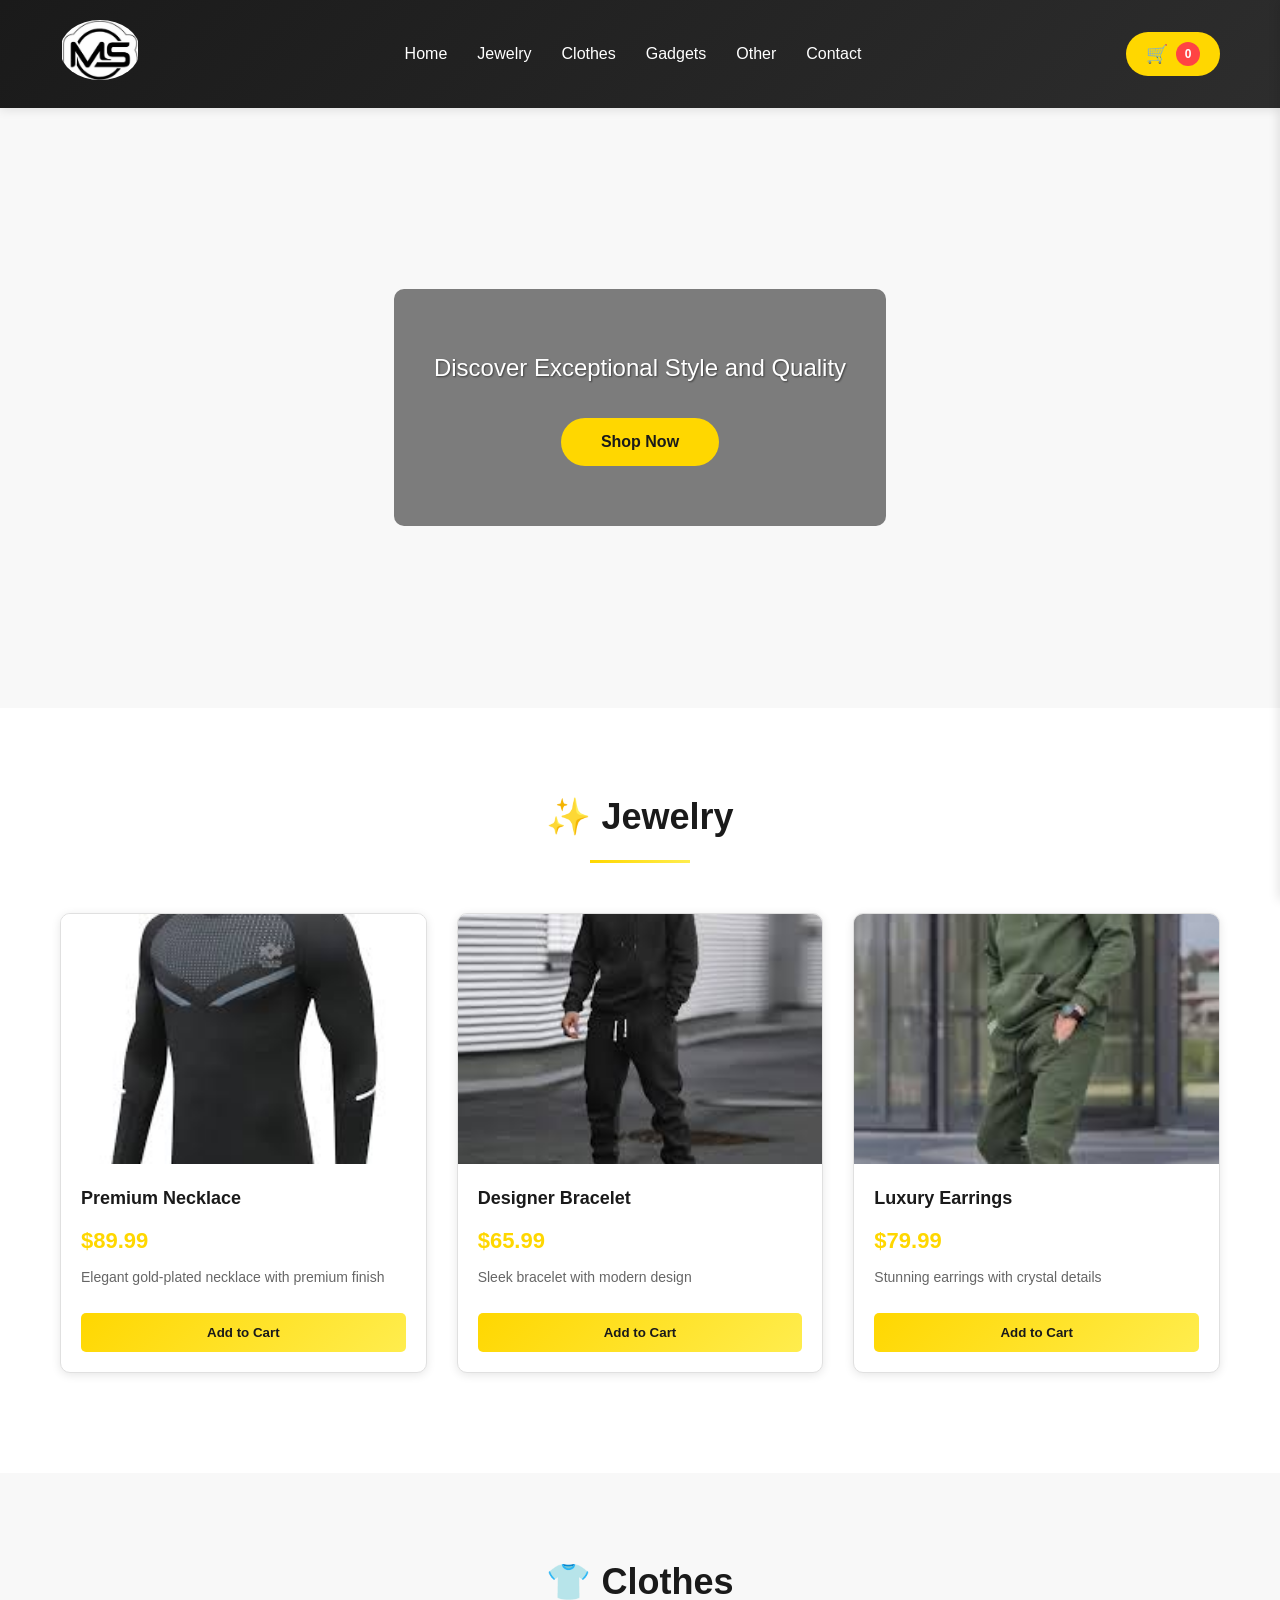
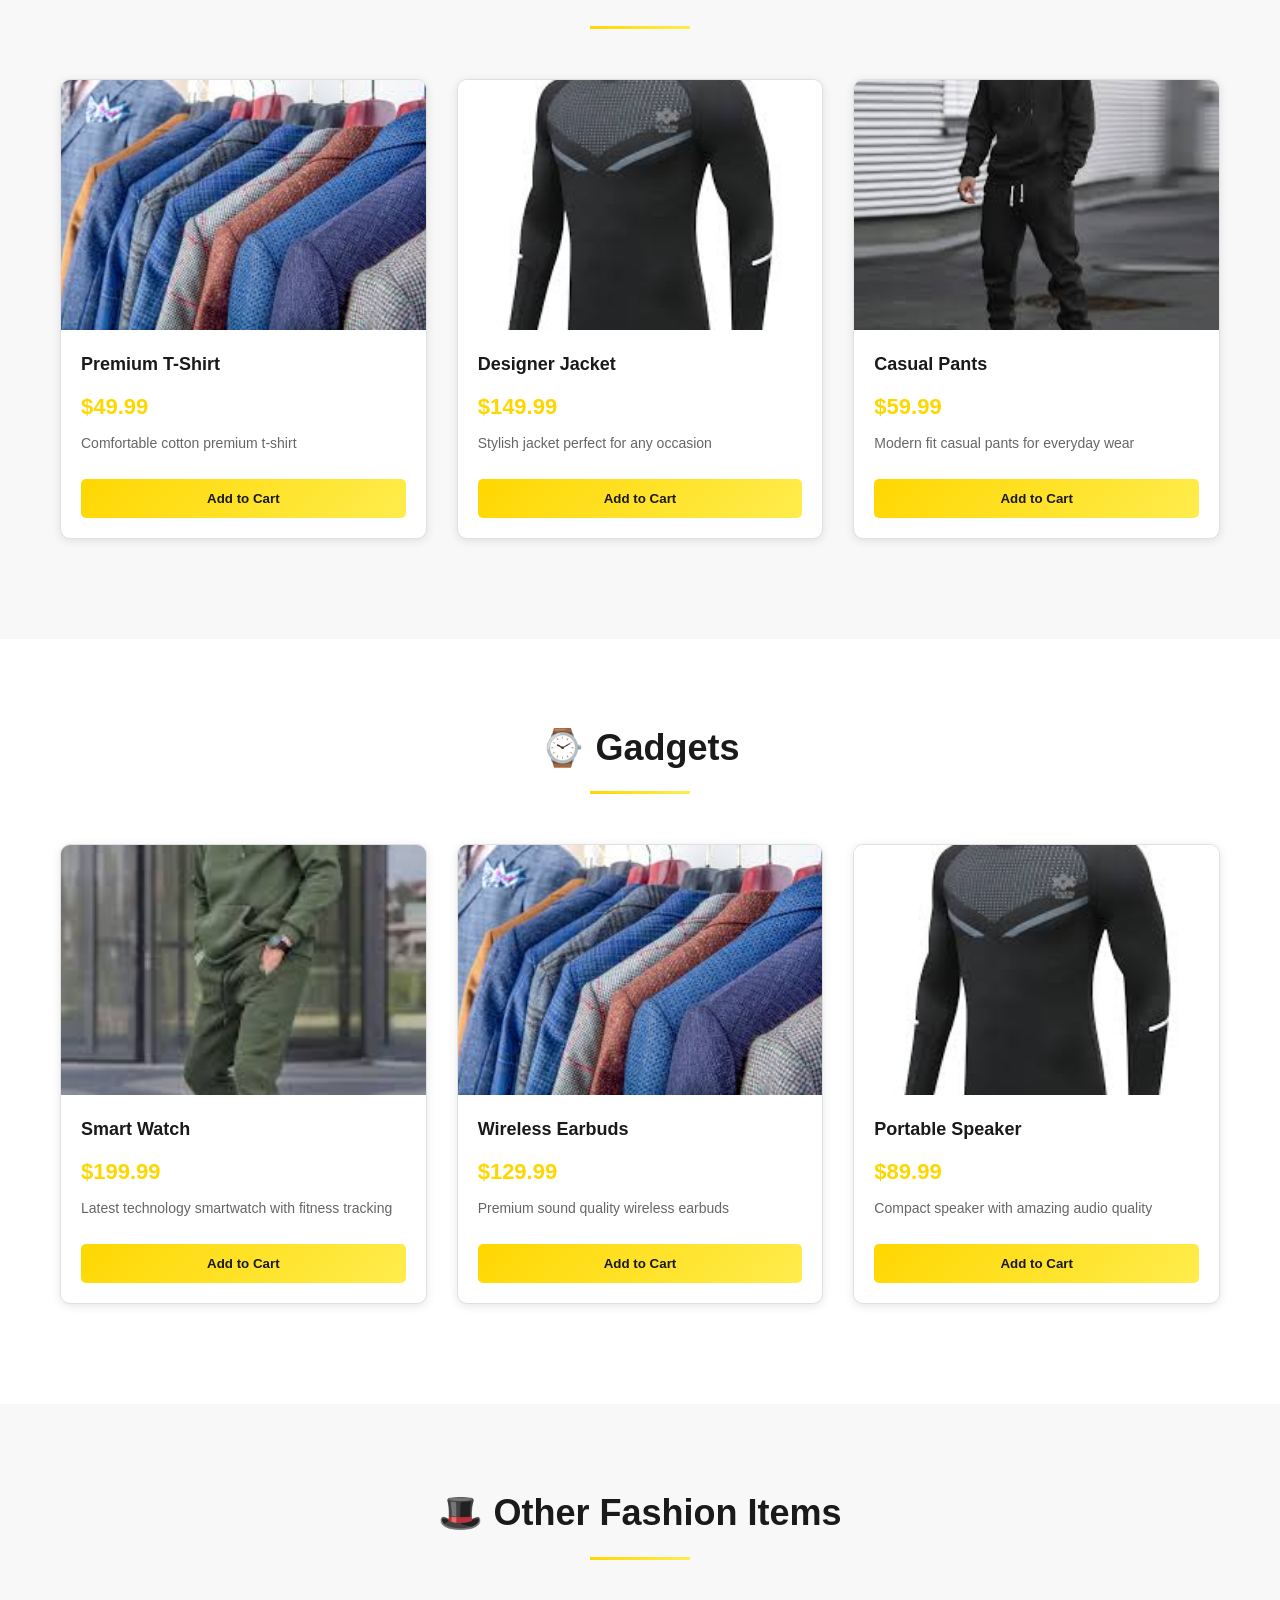
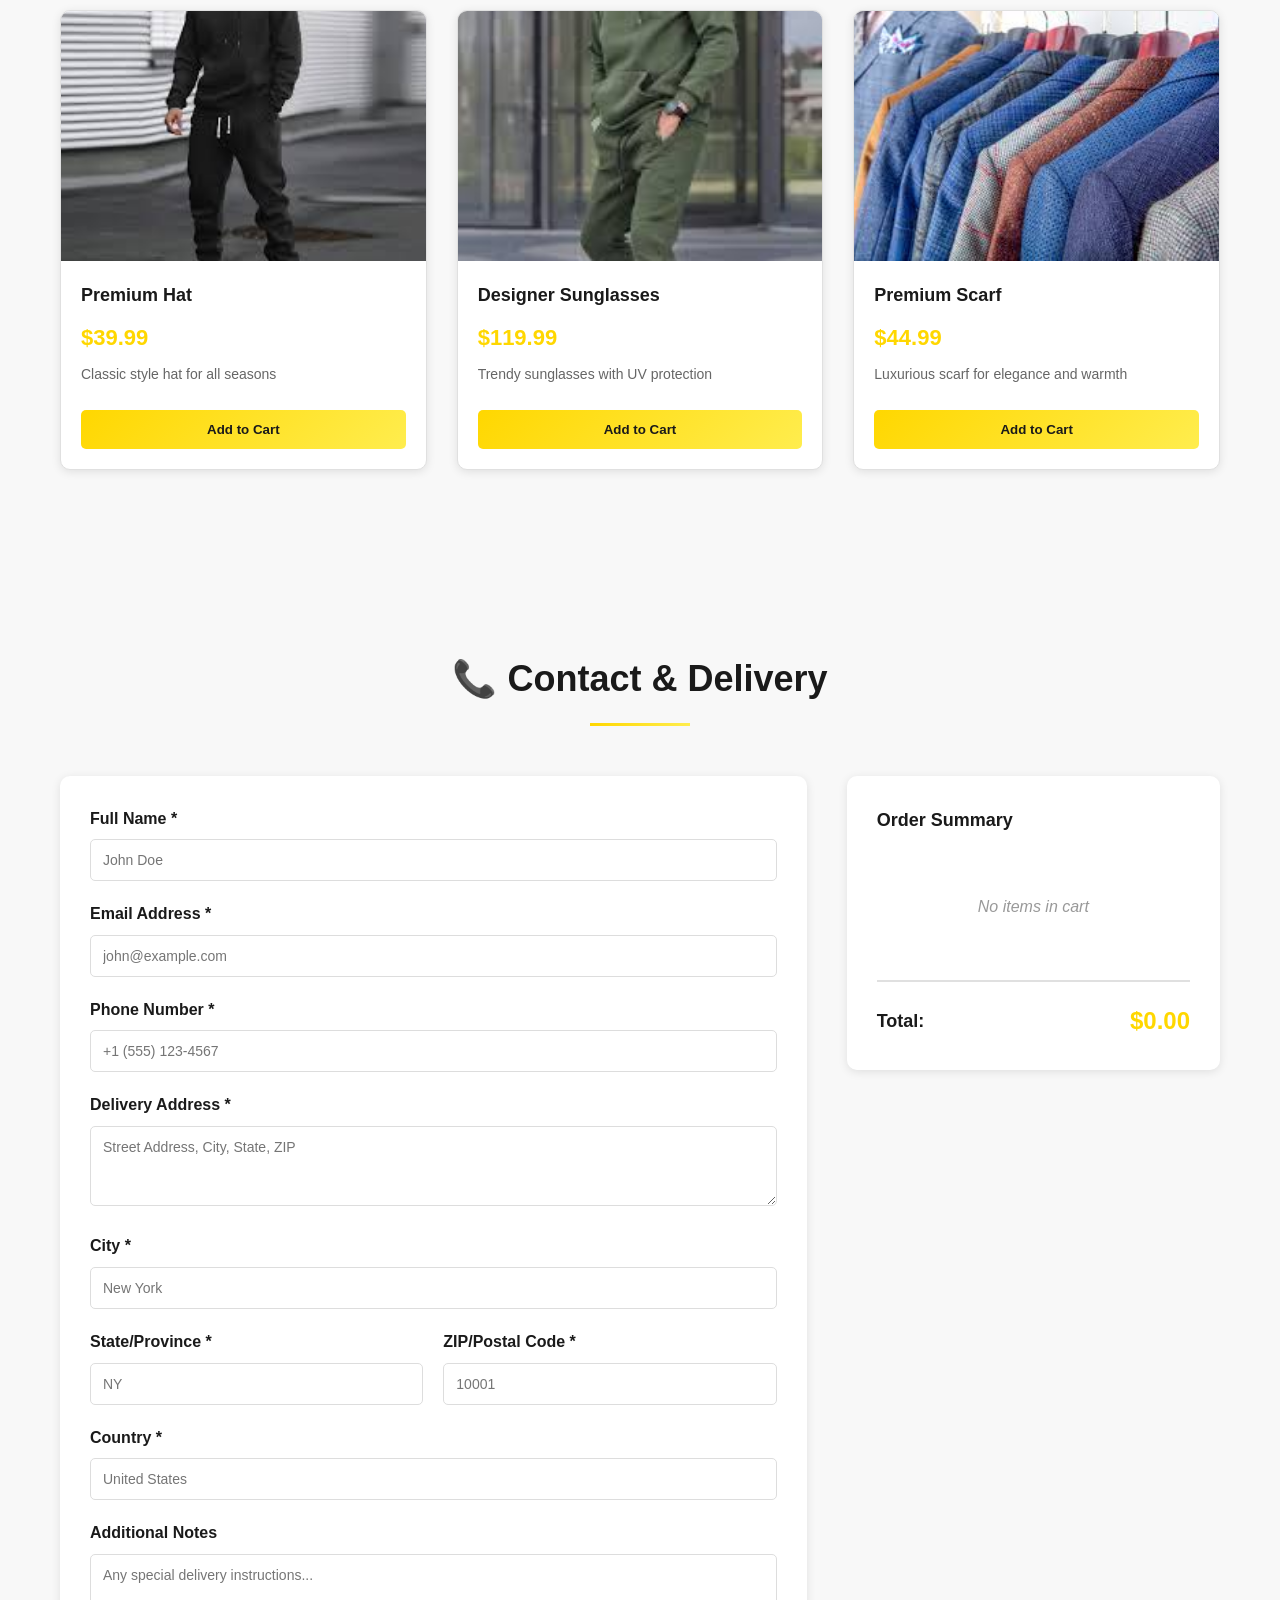
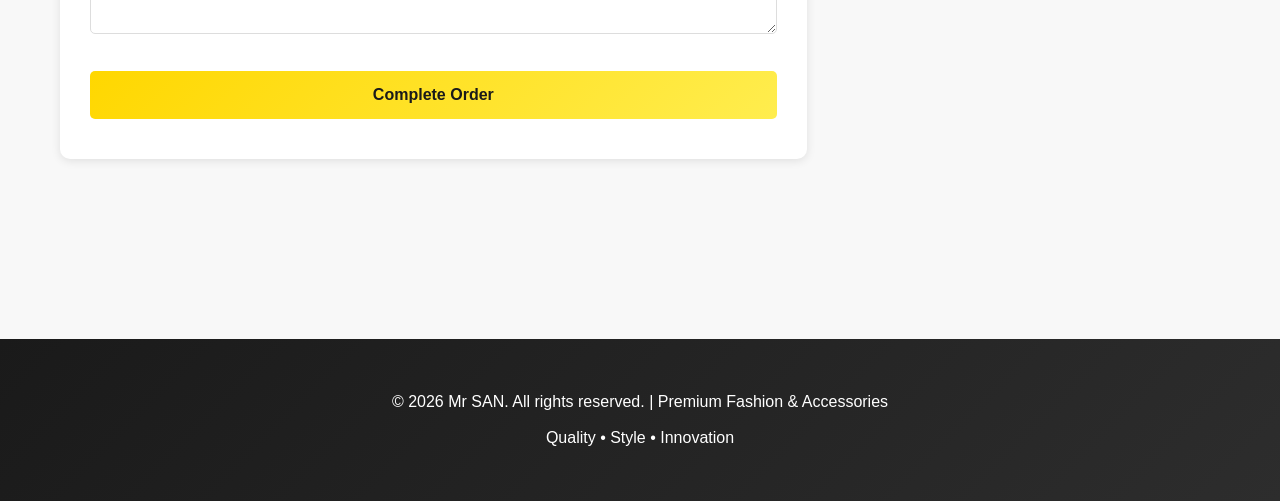
==== index.html @ 52661077 "Add contact form and link checkout to it" ====
<!DOCTYPE html>
<html lang="en">
<head>
    <meta charset="UTF-8">
    <meta name="viewport" content="width=device-width, initial-scale=1.0">
    <title>Mr SAN - Premium Fashion & Accessories</title>
    <link rel="stylesheet" href="styles.css">
</head>
<body>
    <!-- Navigation Header -->
    <header class="header">
        <div class="container">
            <div class="nav-wrapper">
                <div class="logo">
                    <img src="./Images/Mr San logo.jpeg" alt="Mr SAN Logo" class="logo-img">
                </div>
                <nav class="navbar">
                    <ul class="nav-menu">
                        <li><a href="#hero">Home</a></li>
                        <li><a href="#jewelry">Jewelry</a></li>
                        <li><a href="#clothes">Clothes</a></li>
                        <li><a href="#gadgets">Gadgets</a></li>
                        <li><a href="#other">Other</a></li>
                        <li><a href="#contact">Contact</a></li>
                    </ul>
                </nav>
                <button class="cart-btn" onclick="toggleCart()">
                    <span class="cart-icon">🛒</span>
                    <span class="cart-count" id="cart-count">0</span>
                </button>
            </div>
        </div>
    </header>

    <!-- Hero Section -->
    <section id="hero" class="hero">
        <video autoplay muted loop playsinline class="hero-video" preload="auto">
            <source src="./Images/Welcome video.mp4" type="video/mp4">
            Your browser does not support the video tag.
        </video>
        <div class="hero-content">
            
            <p>Discover Exceptional Style and Quality</p>
            <button class="cta-btn" onclick="scrollToSection('jewelry')">Shop Now</button>
        </div>
    </section>

    <!-- Jewelry Section -->
    <section id="jewelry" class="section">
        <div class="container">
            <h2 class="section-title">✨ Jewelry</h2>
            <div class="products-grid">
                <div class="product-card">
                    <img src="./Images/gym 1.jfif" alt="Premium Necklace">
                    <h3>Premium Necklace</h3>
                    <p class="price">$89.99</p>
                    <p class="description">Elegant gold-plated necklace with premium finish</p>
                    <button onclick="addToCart('Premium Necklace', 89.99)" class="add-to-cart-btn">Add to Cart</button>
                </div>
                <div class="product-card">
                    <img src="./Images/gym 2.jfif" alt="Designer Bracelet">
                    <h3>Designer Bracelet</h3>
                    <p class="price">$65.99</p>
                    <p class="description">Sleek bracelet with modern design</p>
                    <button onclick="addToCart('Designer Bracelet', 65.99)" class="add-to-cart-btn">Add to Cart</button>
                </div>
                <div class="product-card">
                    <img src="./Images/gym 3.jfif" alt="Luxury Earrings">
                    <h3>Luxury Earrings</h3>
                    <p class="price">$79.99</p>
                    <p class="description">Stunning earrings with crystal details</p>
                    <button onclick="addToCart('Luxury Earrings', 79.99)" class="add-to-cart-btn">Add to Cart</button>
                </div>
            </div>
        </div>
    </section>

    <!-- Clothes Section -->
    <section id="clothes" class="section alt-bg">
        <div class="container">
            <h2 class="section-title">👕 Clothes</h2>
            <div class="products-grid">
                <div class="product-card">
                    <img src="./Images/rack 2.jfif" alt="Premium T-Shirt">
                    <h3>Premium T-Shirt</h3>
                    <p class="price">$49.99</p>
                    <p class="description">Comfortable cotton premium t-shirt</p>
                    <button onclick="addToCart('Premium T-Shirt', 49.99)" class="add-to-cart-btn">Add to Cart</button>
                </div>
                <div class="product-card">
                    <img src="./Images/gym 1.jfif" alt="Designer Jacket">
                    <h3>Designer Jacket</h3>
                    <p class="price">$149.99</p>
                    <p class="description">Stylish jacket perfect for any occasion</p>
                    <button onclick="addToCart('Designer Jacket', 149.99)" class="add-to-cart-btn">Add to Cart</button>
                </div>
                <div class="product-card">
                    <img src="./Images/gym 2.jfif" alt="Casual Pants">
                    <h3>Casual Pants</h3>
                    <p class="price">$59.99</p>
                    <p class="description">Modern fit casual pants for everyday wear</p>
                    <button onclick="addToCart('Casual Pants', 59.99)" class="add-to-cart-btn">Add to Cart</button>
                </div>
            </div>
        </div>
    </section>

    <!-- Gadgets Section -->
    <section id="gadgets" class="section">
        <div class="container">
            <h2 class="section-title">⌚ Gadgets</h2>
            <div class="products-grid">
                <div class="product-card">
                    <img src="./Images/gym 3.jfif" alt="Smart Watch">
                    <h3>Smart Watch</h3>
                    <p class="price">$199.99</p>
                    <p class="description">Latest technology smartwatch with fitness tracking</p>
                    <button onclick="addToCart('Smart Watch', 199.99)" class="add-to-cart-btn">Add to Cart</button>
                </div>
                <div class="product-card">
                    <img src="./Images/rack 2.jfif" alt="Wireless Earbuds">
                    <h3>Wireless Earbuds</h3>
                    <p class="price">$129.99</p>
                    <p class="description">Premium sound quality wireless earbuds</p>
                    <button onclick="addToCart('Wireless Earbuds', 129.99)" class="add-to-cart-btn">Add to Cart</button>
                </div>
                <div class="product-card">
                    <img src="./Images/gym 1.jfif" alt="Portable Speaker">
                    <h3>Portable Speaker</h3>
                    <p class="price">$89.99</p>
                    <p class="description">Compact speaker with amazing audio quality</p>
                    <button onclick="addToCart('Portable Speaker', 89.99)" class="add-to-cart-btn">Add to Cart</button>
                </div>
            </div>
        </div>
    </section>

    <!-- Other Fashion Items Section -->
    <section id="other" class="section alt-bg">
        <div class="container">
            <h2 class="section-title">🎩 Other Fashion Items</h2>
            <div class="products-grid">
                <div class="product-card">
                    <img src="./Images/gym 2.jfif" alt="Premium Hat">
                    <h3>Premium Hat</h3>
                    <p class="price">$39.99</p>
                    <p class="description">Classic style hat for all seasons</p>
                    <button onclick="addToCart('Premium Hat', 39.99)" class="add-to-cart-btn">Add to Cart</button>
                </div>
                <div class="product-card">
                    <img src="./Images/gym 3.jfif" alt="Designer Sunglasses">
                    <h3>Designer Sunglasses</h3>
                    <p class="price">$119.99</p>
                    <p class="description">Trendy sunglasses with UV protection</p>
                    <button onclick="addToCart('Designer Sunglasses', 119.99)" class="add-to-cart-btn">Add to Cart</button>
                </div>
                <div class="product-card">
                    <img src="./Images/rack 2.jfif" alt="Premium Scarf">
                    <h3>Premium Scarf</h3>
                    <p class="price">$44.99</p>
                    <p class="description">Luxurious scarf for elegance and warmth</p>
                    <button onclick="addToCart('Premium Scarf', 44.99)" class="add-to-cart-btn">Add to Cart</button>
                </div>
            </div>
        </div>
    </section>

    <!-- Contact Form Section -->
    <section id="contact" class="section alt-bg">
        <div class="container">
            <h2 class="section-title">📞 Contact & Delivery</h2>
            <div class="contact-wrapper">
                <form id="contactForm" class="contact-form" onsubmit="submitContact(event)">
                    <div class="form-group">
                        <label for="name">Full Name *</label>
                        <input type="text" id="name" name="name" required placeholder="John Doe">
                    </div>

                    <div class="form-group">
                        <label for="email">Email Address *</label>
                        <input type="email" id="email" name="email" required placeholder="john@example.com">
                    </div>

                    <div class="form-group">
                        <label for="phone">Phone Number *</label>
                        <input type="tel" id="phone" name="phone" required placeholder="+1 (555) 123-4567">
                    </div>

                    <div class="form-group">
                        <label for="address">Delivery Address *</label>
                        <textarea id="address" name="address" required placeholder="Street Address, City, State, ZIP" rows="3"></textarea>
                    </div>

                    <div class="form-group">
                        <label for="city">City *</label>
                        <input type="text" id="city" name="city" required placeholder="New York">
                    </div>

                    <div class="form-row">
                        <div class="form-group">
                            <label for="state">State/Province *</label>
                            <input type="text" id="state" name="state" required placeholder="NY">
                        </div>
                        <div class="form-group">
                            <label for="zip">ZIP/Postal Code *</label>
                            <input type="text" id="zip" name="zip" required placeholder="10001">
                        </div>
                    </div>

                    <div class="form-group">
                        <label for="country">Country *</label>
                        <input type="text" id="country" name="country" required placeholder="United States">
                    </div>

                    <div class="form-group">
                        <label for="message">Additional Notes</label>
                        <textarea id="message" name="message" placeholder="Any special delivery instructions..." rows="3"></textarea>
                    </div>

                    <button type="submit" class="checkout-btn">Complete Order</button>
                </form>

                <div class="contact-info">
                    <h3>Order Summary</h3>
                    <div id="orderSummary" class="order-summary">
                        <p class="empty-cart">No items in cart</p>
                    </div>
                    <div class="order-total">
                        <strong>Total: </strong>
                        <span id="orderTotal">$0.00</span>
                    </div>
                </div>
            </div>
        </div>
    </section>

    <!-- Footer -->
    <footer class="footer">
        <div class="container">
            <p>&copy; 2026 Mr SAN. All rights reserved. | Premium Fashion & Accessories</p>
            <p>Quality • Style • Innovation</p>
        </div>
    </footer>

    <!-- Shopping Cart Sidebar -->
    <div class="cart-sidebar" id="cart-sidebar">
        <div class="cart-header">
            <h2>Shopping Cart</h2>
            <button class="close-cart" onclick="toggleCart()">✕</button>
        </div>
        <div class="cart-items" id="cart-items">
            <p class="empty-cart">Your cart is empty</p>
        </div>
        <div class="cart-footer">
            <div class="cart-total">
                <strong>Total:</strong>
                <span id="cart-total">$0.00</span>
            </div>
            <button class="checkout-btn" onclick="checkout()">Proceed to Checkout</button>
            <button class="clear-cart-btn" onclick="clearCart()">Clear Cart</button>
        </div>
    </div>

    <!-- Cart Overlay -->
    <div class="cart-overlay" id="cart-overlay" onclick="toggleCart()"></div>

    <script src="script.js"></script>
</body>
</html>
---- styles.css ----
* {
    margin: 0;
    padding: 0;
    box-sizing: border-box;
}

body {
    font-family: 'Segoe UI', Tahoma, Geneva, Verdana, sans-serif;
    color: #333;
    background-color: #f8f8f8;
    line-height: 1.6;
}

.container {
    max-width: 1200px;
    margin: 0 auto;
    padding: 0 20px;
}

/* Header & Navigation */
.header {
    background: linear-gradient(135deg, #1a1a1a 0%, #2d2d2d 100%);
    color: white;
    padding: 20px 0;
    position: sticky;
    top: 0;
    z-index: 100;
    box-shadow: 0 2px 10px rgba(0, 0, 0, 0.1);
}

.nav-wrapper {
    display: flex;
    justify-content: space-between;
    align-items: center;
    gap: 40px;
}

.logo h1 {
    font-size: 28px;
    font-weight: 700;
    letter-spacing: 2px;
}

.tagline {
    font-size: 12px;
    opacity: 0.8;
    margin-top: 5px;
}

.logo-img {
    max-height: 60px;
    width: 80px;
    object-fit: contain;
    border-radius: 50%;
}

.navbar {
    flex: 1;
}

.nav-menu {
    display: flex;
    list-style: none;
    gap: 30px;
    justify-content: center;
}

.nav-menu a {
    color: white;
    text-decoration: none;
    font-weight: 500;
    transition: color 0.3s ease;
    position: relative;
}

.nav-menu a:hover {
    color: #ffd700;
}

.nav-menu a:after {
    content: '';
    position: absolute;
    bottom: -5px;
    left: 0;
    width: 0;
    height: 2px;
    background-color: #ffd700;
    transition: width 0.3s ease;
}

.nav-menu a:hover:after {
    width: 100%;
}

.cart-btn {
    background: #ffd700;
    color: #1a1a1a;
    border: none;
    padding: 10px 20px;
    border-radius: 25px;
    cursor: pointer;
    font-weight: 600;
    display: flex;
    align-items: center;
    gap: 8px;
    transition: all 0.3s ease;
    position: relative;
}

.cart-btn:hover {
    background: #ffed4e;
    transform: scale(1.05);
}

.cart-icon {
    font-size: 18px;
}

.cart-count {
    background: #ff4444;
    color: white;
    border-radius: 50%;
    width: 24px;
    height: 24px;
    display: flex;
    align-items: center;
    justify-content: center;
    font-size: 12px;
    font-weight: bold;
}

/* Hero Section */
.hero {
    position: relative;
    height: 600px;
    overflow: hidden;
    display: flex;
    align-items: center;
    justify-content: center;
}

.hero-video {
    position: absolute;
    top: 0;
    left: 0;
    width: 100%;
    height: 100%;
    object-fit: cover;
    object-position: center;
    filter: brightness(1.1) contrast(1.15) saturate(1.1);
    -webkit-filter: brightness(1.1) contrast(1.15) saturate(1.1);
}

.hero-content {
    position: relative;
    z-index: 10;
    text-align: center;
    color: white;
    background: rgba(0, 0, 0, 0.5);
    padding: 60px 40px;
    border-radius: 10px;
}

.hero-content h2 {
    font-size: 48px;
    margin-bottom: 15px;
    text-shadow: 2px 2px 4px rgba(0, 0, 0, 0.5);
}

.hero-content p {
    font-size: 24px;
    margin-bottom: 30px;
    text-shadow: 1px 1px 2px rgba(0, 0, 0, 0.5);
}

.cta-btn {
    background: #ffd700;
    color: #1a1a1a;
    border: none;
    padding: 15px 40px;
    font-size: 16px;
    font-weight: 600;
    border-radius: 30px;
    cursor: pointer;
    transition: all 0.3s ease;
}

.cta-btn:hover {
    background: #ffed4e;
    transform: translateY(-3px);
    box-shadow: 0 5px 15px rgba(255, 215, 0, 0.4);
}

/* Sections */
.section {
    padding: 80px 0;
    background-color: white;
}

.alt-bg {
    background-color: #f8f8f8;
}

.section-title {
    font-size: 36px;
    text-align: center;
    margin-bottom: 50px;
    color: #1a1a1a;
    position: relative;
    display: inline-block;
    width: 100%;
}

.section-title:after {
    content: '';
    display: block;
    width: 100px;
    height: 3px;
    background: linear-gradient(90deg, #ffd700, #ffed4e);
    margin: 15px auto 0;
}

/* Products Grid */
.products-grid {
    display: grid;
    grid-template-columns: repeat(auto-fit, minmax(300px, 1fr));
    gap: 30px;
    margin-bottom: 20px;
}

.product-card {
    background: white;
    border-radius: 10px;
    overflow: hidden;
    box-shadow: 0 2px 10px rgba(0, 0, 0, 0.1);
    transition: all 0.3s ease;
    border: 1px solid #e0e0e0;
}

.product-card:hover {
    transform: translateY(-10px);
    box-shadow: 0 10px 30px rgba(0, 0, 0, 0.2);
}

.product-card img {
    width: 100%;
    height: 250px;
    object-fit: cover;
    display: block;
    transition: transform 0.3s ease;
}

.product-card:hover img {
    transform: scale(1.05);
}

.product-card h3 {
    padding: 20px 20px 10px;
    font-size: 18px;
    color: #1a1a1a;
}

.product-card .price {
    padding: 0 20px;
    font-size: 22px;
    font-weight: 700;
    color: #ffd700;
}

.product-card .description {
    padding: 8px 20px;
    font-size: 14px;
    color: #666;
    height: 40px;
}

.add-to-cart-btn {
    width: calc(100% - 40px);
    margin: 15px 20px 20px;
    padding: 12px 20px;
    background: linear-gradient(135deg, #ffd700, #ffed4e);
    color: #1a1a1a;
    border: none;
    border-radius: 5px;
    font-weight: 600;
    cursor: pointer;
    transition: all 0.3s ease;
}

.add-to-cart-btn:hover {
    transform: scale(1.02);
    box-shadow: 0 5px 15px rgba(255, 215, 0, 0.3);
}

.add-to-cart-btn:active {
    transform: scale(0.98);
}

/* Cart Sidebar */
.cart-sidebar {
    position: fixed;
    right: -400px;
    top: 0;
    width: 400px;
    height: 100vh;
    background: white;
    box-shadow: -2px 0 10px rgba(0, 0, 0, 0.1);
    z-index: 200;
    transition: right 0.3s ease;
    display: flex;
    flex-direction: column;
}

.cart-sidebar.active {
    right: 0;
}

.cart-header {
    display: flex;
    justify-content: space-between;
    align-items: center;
    padding: 20px;
    border-bottom: 2px solid #e0e0e0;
    background: linear-gradient(135deg, #1a1a1a 0%, #2d2d2d 100%);
    color: white;
}

.cart-header h2 {
    font-size: 24px;
}

.close-cart {
    background: none;
    border: none;
    color: white;
    font-size: 28px;
    cursor: pointer;
    transition: transform 0.2s ease;
}

.close-cart:hover {
    transform: rotate(90deg);
}

.cart-items {
    flex: 1;
    overflow-y: auto;
    padding: 20px;
}

.empty-cart {
    text-align: center;
    color: #999;
    padding: 40px 20px;
    font-style: italic;
}

.cart-item {
    display: flex;
    justify-content: space-between;
    align-items: center;
    padding: 15px 0;
    border-bottom: 1px solid #e0e0e0;
    animation: slideIn 0.3s ease;
}

@keyframes slideIn {
    from {
        opacity: 0;
        transform: translateX(20px);
    }
    to {
        opacity: 1;
        transform: translateX(0);
    }
}

.cart-item-info h4 {
    margin-bottom: 5px;
    color: #1a1a1a;
}

.cart-item-info p {
    font-size: 12px;
    color: #666;
}

.cart-item-actions {
    display: flex;
    gap: 10px;
    align-items: center;
}

.quantity-btn {
    background: #e0e0e0;
    border: none;
    width: 25px;
    height: 25px;
    border-radius: 3px;
    cursor: pointer;
    transition: background 0.2s ease;
    font-weight: bold;
}

.quantity-btn:hover {
    background: #ffd700;
}

.remove-btn {
    background: #ff4444;
    color: white;
    border: none;
    padding: 5px 10px;
    border-radius: 3px;
    cursor: pointer;
    font-size: 12px;
    transition: background 0.2s ease;
}

.remove-btn:hover {
    background: #ff2222;
}

.cart-footer {
    padding: 20px;
    border-top: 2px solid #e0e0e0;
    background: #f8f8f8;
}

.cart-total {
    display: flex;
    justify-content: space-between;
    font-size: 18px;
    margin-bottom: 15px;
    padding-bottom: 15px;
    border-bottom: 1px solid #e0e0e0;
}

.cart-total span {
    color: #ffd700;
    font-weight: 700;
}

.checkout-btn {
    width: 100%;
    padding: 15px;
    background: linear-gradient(135deg, #ffd700, #ffed4e);
    color: #1a1a1a;
    border: none;
    border-radius: 5px;
    font-weight: 600;
    cursor: pointer;
    margin-bottom: 10px;
    transition: all 0.3s ease;
}

.checkout-btn:hover {
    transform: scale(1.02);
    box-shadow: 0 5px 15px rgba(255, 215, 0, 0.3);
}

.clear-cart-btn {
    width: 100%;
    padding: 12px;
    background: #e0e0e0;
    color: #333;
    border: none;
    border-radius: 5px;
    font-weight: 600;
    cursor: pointer;
    transition: all 0.3s ease;
}

.clear-cart-btn:hover {
    background: #d0d0d0;
}

/* Cart Overlay */
.cart-overlay {
    position: fixed;
    top: 0;
    left: 0;
    width: 100%;
    height: 100%;
    background: rgba(0, 0, 0, 0);
    z-index: 150;
    opacity: 0;
    pointer-events: none;
    transition: all 0.3s ease;
}

.cart-overlay.active {
    background: rgba(0, 0, 0, 0.5);
    opacity: 1;
    pointer-events: auto;
}

/* Footer */
.footer {
    background: linear-gradient(135deg, #1a1a1a 0%, #2d2d2d 100%);
    color: white;
    text-align: center;
    padding: 40px 0;
    margin-top: 80px;
}

.footer p {
    margin: 10px 0;
}

/* Responsive Design */
@media (max-width: 768px) {
    .contact-wrapper {
        grid-template-columns: 1fr;
    }

    .contact-info {
        position: static;
        top: auto;
    }

    .form-row {
        grid-template-columns: 1fr;
    }
    .nav-wrapper {
        flex-direction: column;
        gap: 15px;
    }

    .nav-menu {
        flex-direction: column;
        gap: 10px;
        text-align: center;
    }

    .hero {
        height: 400px;
    }

    .hero-content h2 {
        font-size: 32px;
    }

    .hero-content p {
        font-size: 18px;
    }

    .section {
        padding: 50px 0;
    }

    .section-title {
        font-size: 28px;
    }

    .products-grid {
        grid-template-columns: repeat(auto-fit, minmax(200px, 1fr));
        gap: 20px;
    }

    .cart-sidebar {
        width: 100%;
        right: -100%;
    }

    .product-card {
        box-shadow: 0 1px 5px rgba(0, 0, 0, 0.1);
    }

    .product-card:hover {
        transform: translateY(-5px);
        box-shadow: 0 5px 20px rgba(0, 0, 0, 0.15);
    }
}

@media (max-width: 480px) {
    .logo h1 {
        font-size: 20px;
    }

    .nav-menu {
        gap: 8px;
    }

    .nav-menu a {
        font-size: 14px;
    }

    .hero {
        height: 300px;
    }

    .hero-content {
        padding: 30px 20px;
    }

    .hero-content h2 {
        font-size: 24px;
    }

    .hero-content p {
        font-size: 16px;
        margin-bottom: 20px;
    }

    .cta-btn {
        padding: 12px 30px;
        font-size: 14px;
    }

    .section-title {
        font-size: 22px;
        margin-bottom: 30px;
    }

    .products-grid {
        grid-template-columns: 1fr;
    }

    .product-card img {
        height: 200px;
    }

    .cart-sidebar {
        width: 100%;
    }
}

/* Contact Form Section */
.contact-wrapper {
    display: grid;
    grid-template-columns: 2fr 1fr;
    gap: 40px;
    margin-bottom: 20px;
}

.contact-form {
    background: white;
    padding: 30px;
    border-radius: 10px;
    box-shadow: 0 2px 10px rgba(0, 0, 0, 0.1);
}

.form-group {
    margin-bottom: 20px;
}

.form-group label {
    display: block;
    margin-bottom: 8px;
    font-weight: 600;
    color: #1a1a1a;
}

.form-group input,
.form-group textarea {
    width: 100%;
    padding: 12px;
    border: 1px solid #ddd;
    border-radius: 5px;
    font-family: inherit;
    font-size: 14px;
    transition: border-color 0.3s ease;
}

.form-group input:focus,
.form-group textarea:focus {
    outline: none;
    border-color: #ffd700;
    box-shadow: 0 0 5px rgba(255, 215, 0, 0.2);
}

.form-row {
    display: grid;
    grid-template-columns: 1fr 1fr;
    gap: 20px;
}

.form-group textarea {
    resize: vertical;
    min-height: 80px;
}

.contact-form button[type="submit"] {
    width: 100%;
    padding: 15px;
    background: linear-gradient(135deg, #ffd700, #ffed4e);
    color: #1a1a1a;
    border: none;
    border-radius: 5px;
    font-weight: 600;
    cursor: pointer;
    font-size: 16px;
    transition: all 0.3s ease;
    margin-top: 10px;
}

.contact-form button[type="submit"]:hover {
    transform: translateY(-2px);
    box-shadow: 0 5px 15px rgba(255, 215, 0, 0.3);
}

.contact-form button[type="submit"]:active {
    transform: translateY(0);
}

.contact-info {
    background: white;
    padding: 30px;
    border-radius: 10px;
    box-shadow: 0 2px 10px rgba(0, 0, 0, 0.1);
    height: fit-content;
    position: sticky;
    top: 120px;
}

.contact-info h3 {
    margin-bottom: 20px;
    color: #1a1a1a;
    font-size: 18px;
}

.order-summary {
    margin-bottom: 20px;
    padding-bottom: 20px;
    border-bottom: 2px solid #e0e0e0;
    max-height: 300px;
    overflow-y: auto;
}

.order-item {
    display: flex;
    justify-content: space-between;
    margin-bottom: 12px;
    padding: 10px;
    background: #f8f8f8;
    border-radius: 5px;
}

.order-item-name {
    font-weight: 500;
    color: #1a1a1a;
}

.order-item-price {
    color: #ffd700;
    font-weight: 600;
}

.order-total {
    display: flex;
    justify-content: space-between;
    align-items: center;
    font-size: 18px;
    color: #1a1a1a;
}

.order-total span {
    color: #ffd700;
    font-weight: 700;
    font-size: 24px;
}

/* Scrollbar styling */
::-webkit-scrollbar {
    width: 8px;
}

::-webkit-scrollbar-track {
    background: #f1f1f1;
}

::-webkit-scrollbar-thumb {
    background: #ffd700;
    border-radius: 4px;
}

::-webkit-scrollbar-thumb:hover {
    background: #ffed4e;
}
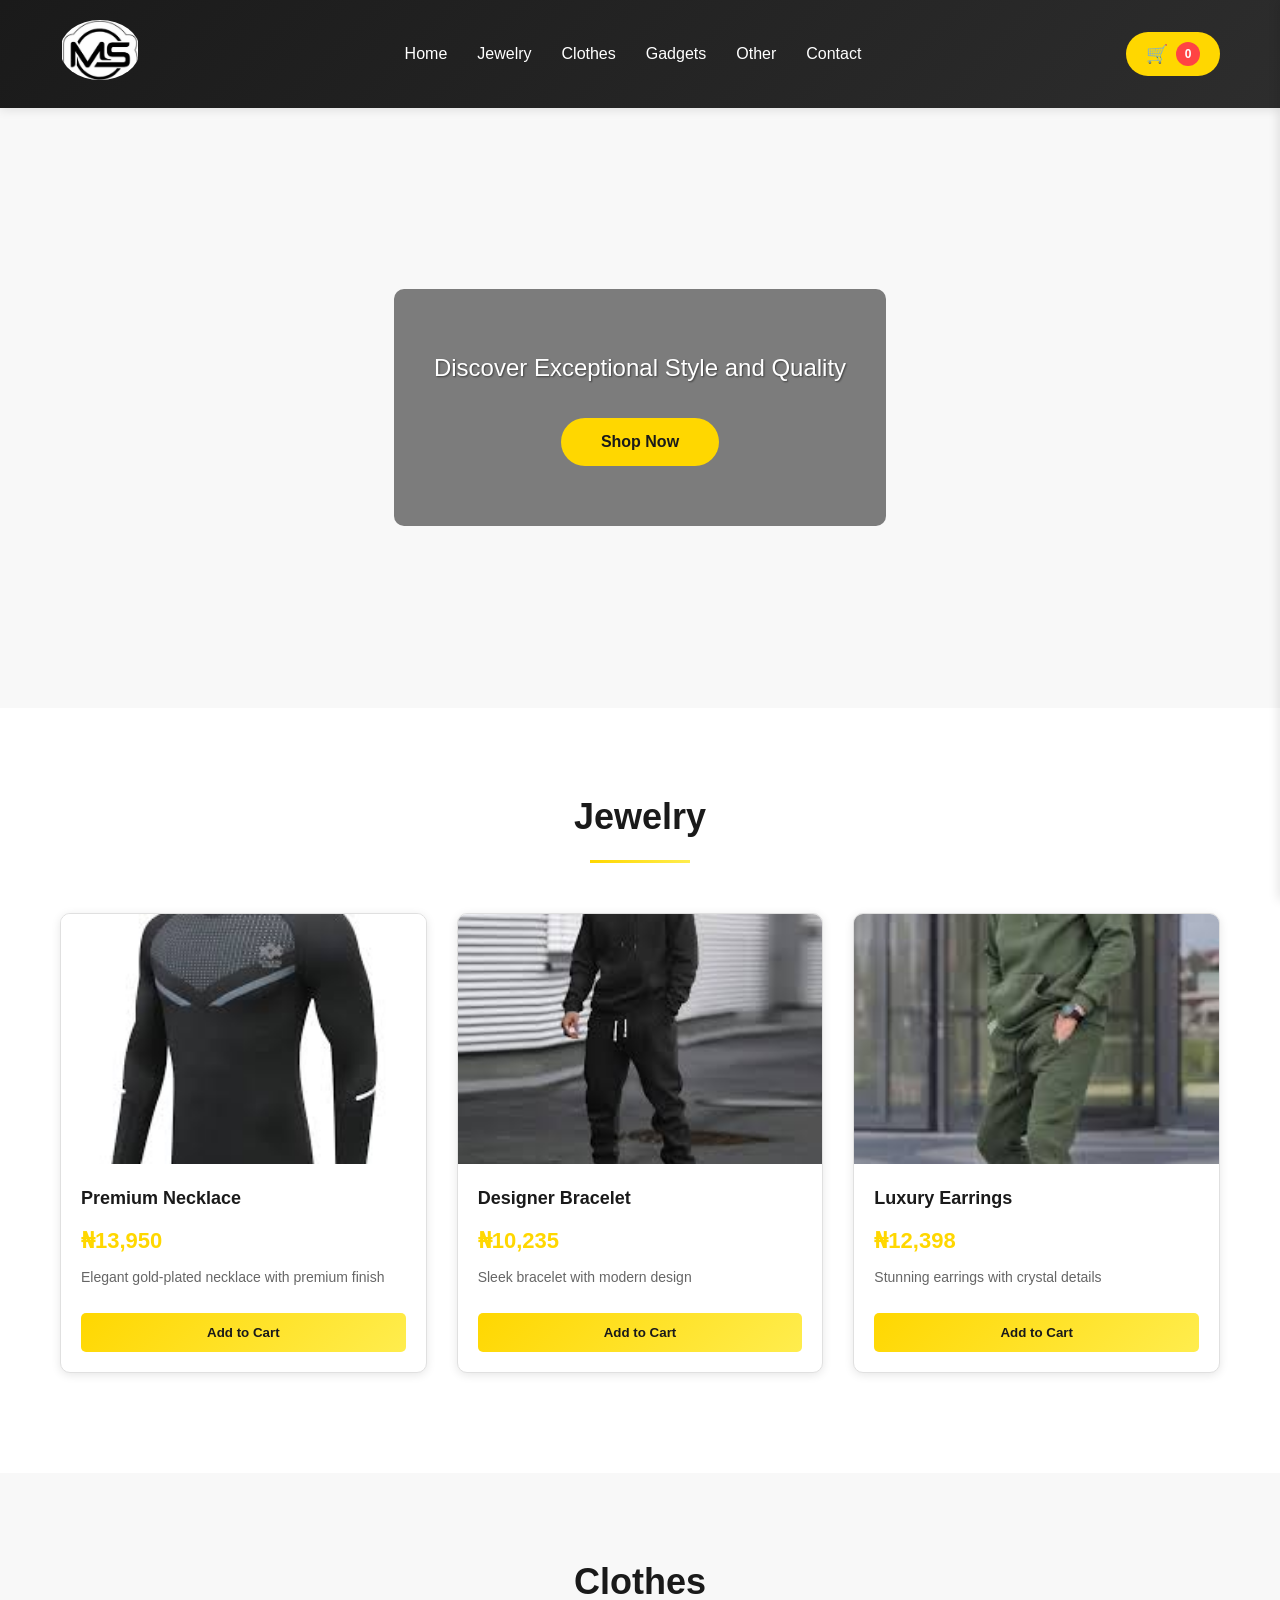
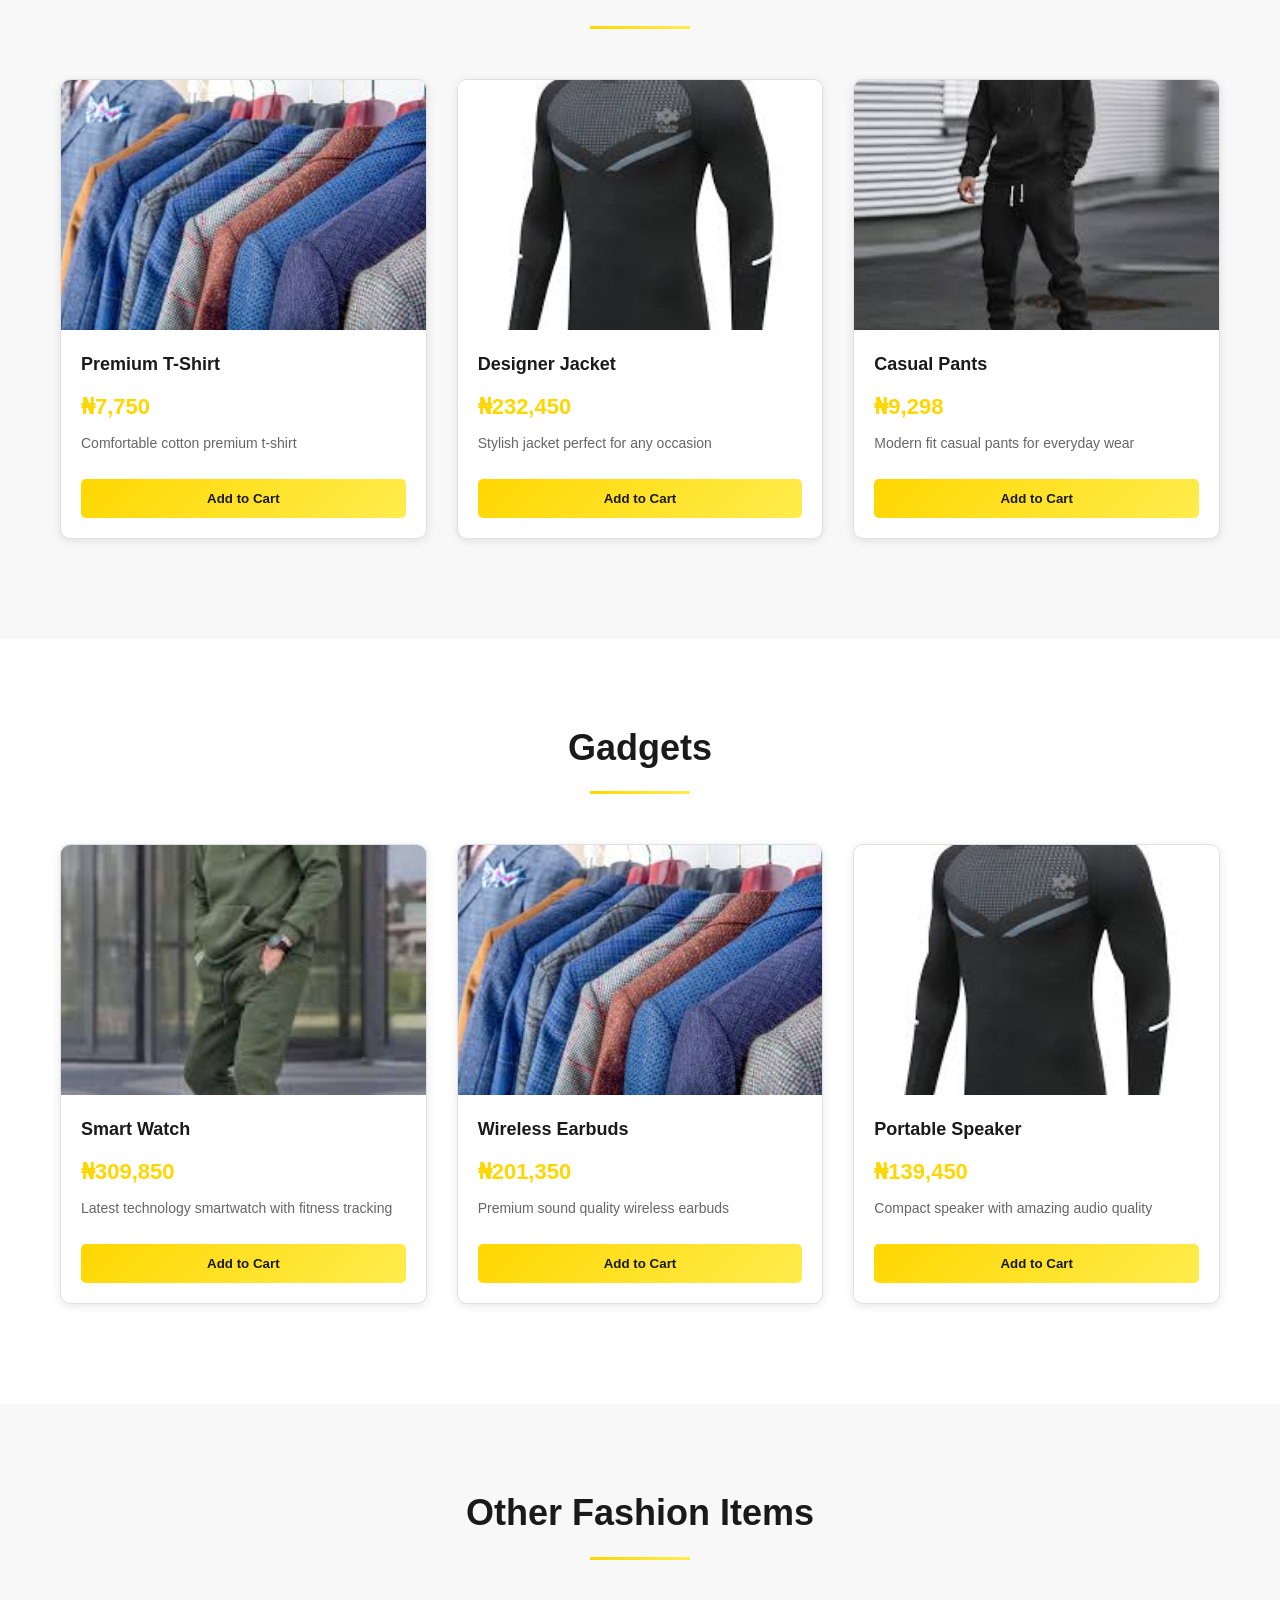
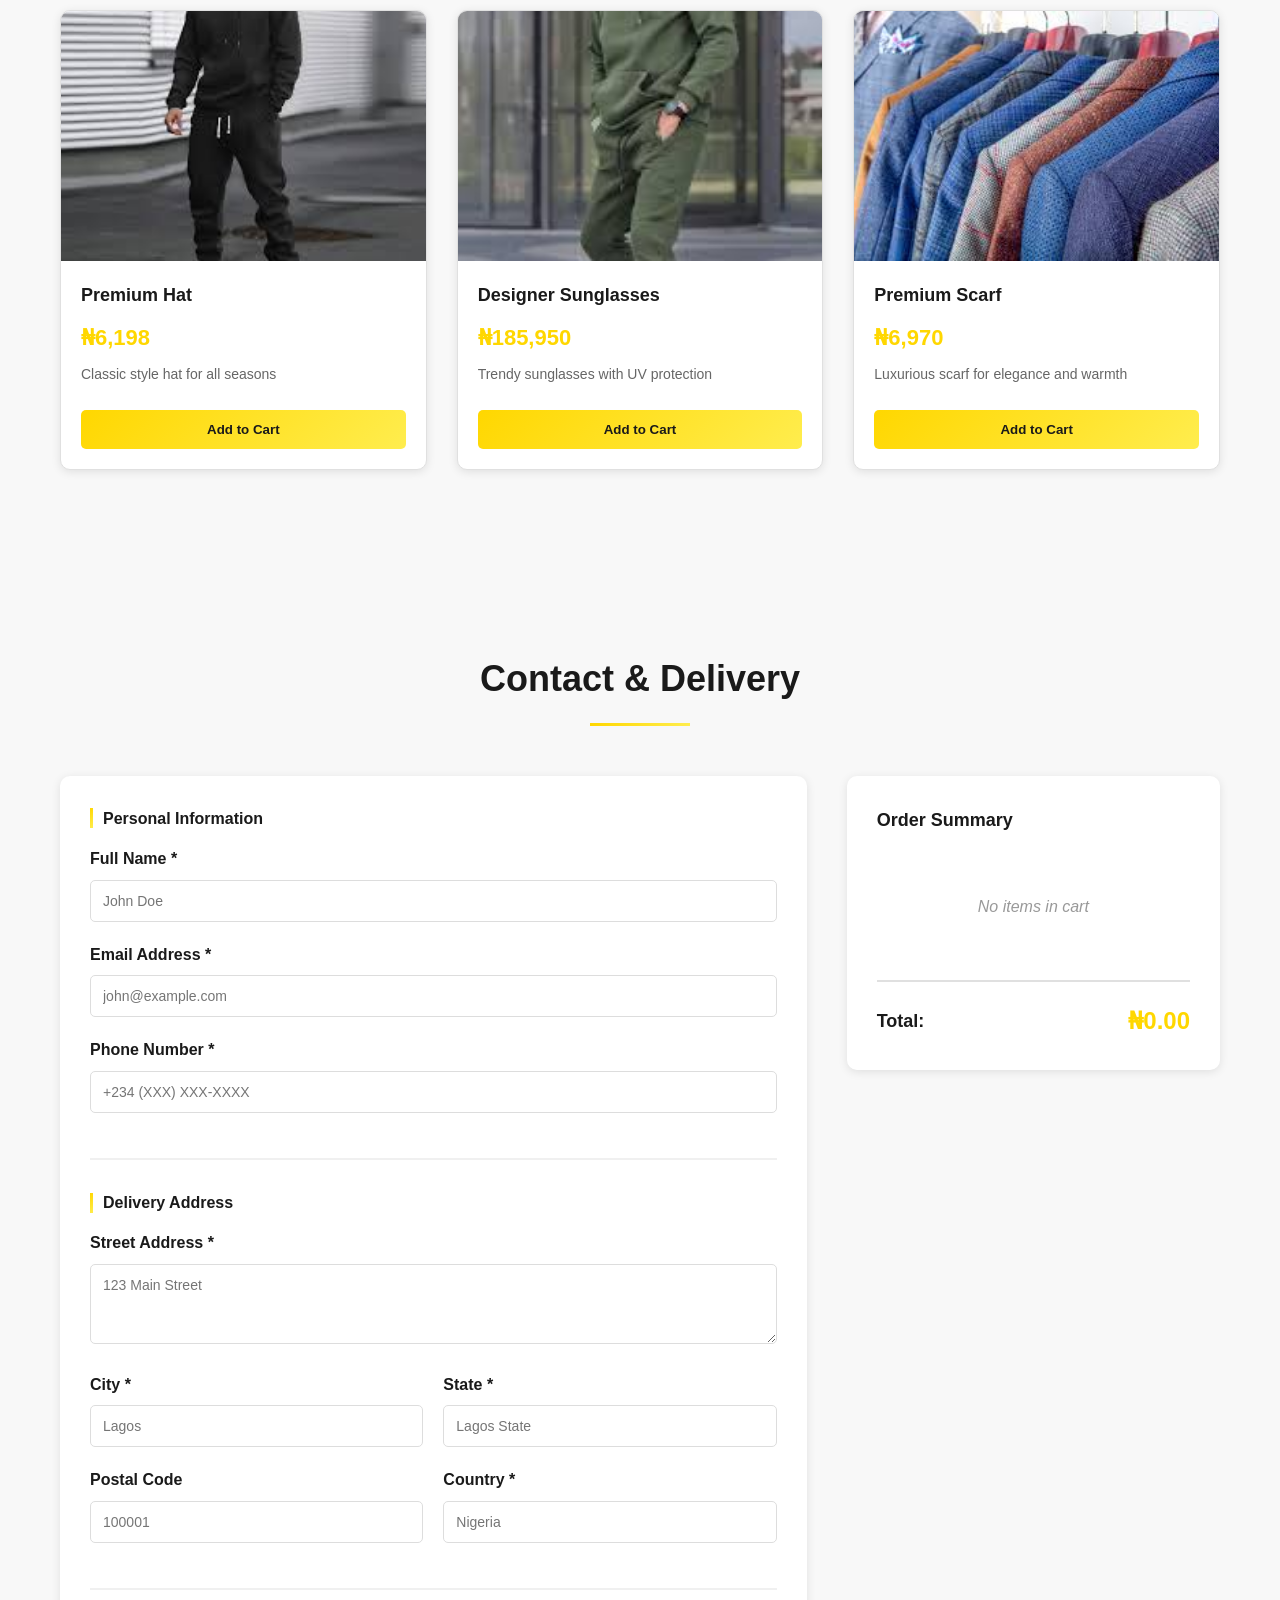
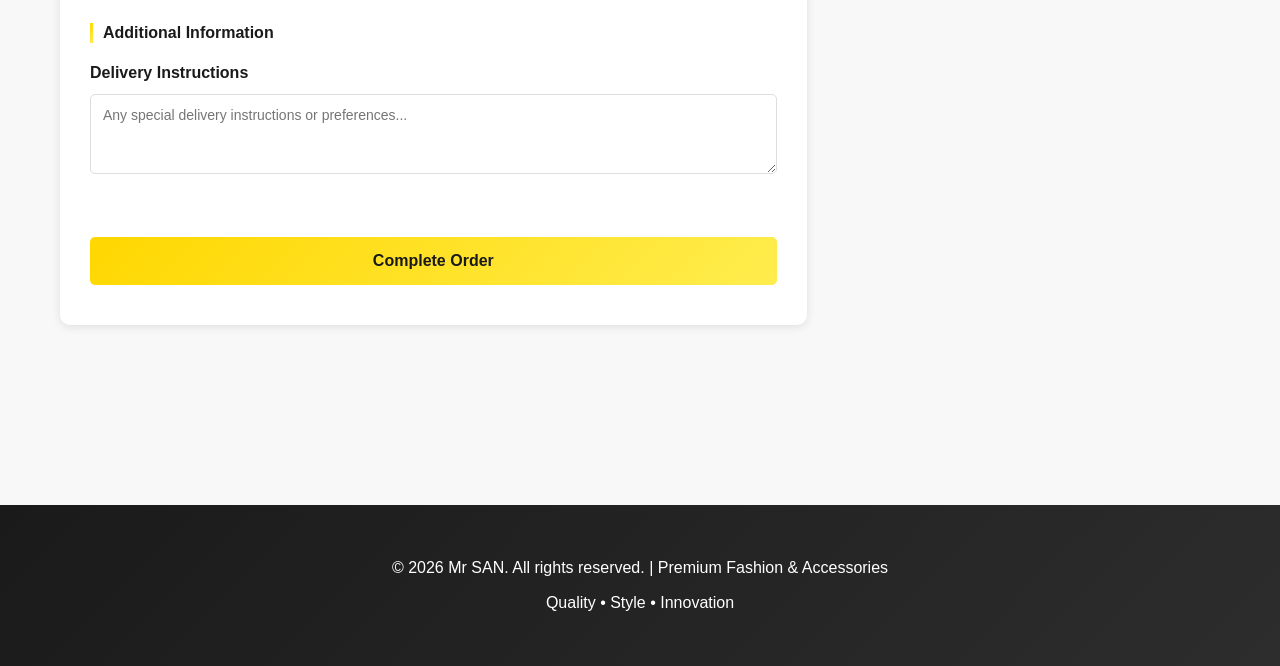
==== commit 9edb95ed: "Change currency to Nigerian Naira and improve contact form layout" ====
--- a/index.html
+++ b/index.html
@@ -48,28 +48,28 @@
     <!-- Jewelry Section -->
     <section id="jewelry" class="section">
         <div class="container">
-            <h2 class="section-title">✨ Jewelry</h2>
+            <h2 class="section-title">Jewelry</h2>
             <div class="products-grid">
                 <div class="product-card">
                     <img src="./Images/gym 1.jfif" alt="Premium Necklace">
                     <h3>Premium Necklace</h3>
-                    <p class="price">$89.99</p>
+                    <p class="price">₦13,950</p>
                     <p class="description">Elegant gold-plated necklace with premium finish</p>
-                    <button onclick="addToCart('Premium Necklace', 89.99)" class="add-to-cart-btn">Add to Cart</button>
+                    <button onclick="addToCart('Premium Necklace', 13950)" class="add-to-cart-btn">Add to Cart</button>
                 </div>
                 <div class="product-card">
                     <img src="./Images/gym 2.jfif" alt="Designer Bracelet">
                     <h3>Designer Bracelet</h3>
-                    <p class="price">$65.99</p>
+                    <p class="price">₦10,235</p>
                     <p class="description">Sleek bracelet with modern design</p>
-                    <button onclick="addToCart('Designer Bracelet', 65.99)" class="add-to-cart-btn">Add to Cart</button>
+                    <button onclick="addToCart('Designer Bracelet', 10235)" class="add-to-cart-btn">Add to Cart</button>
                 </div>
                 <div class="product-card">
                     <img src="./Images/gym 3.jfif" alt="Luxury Earrings">
                     <h3>Luxury Earrings</h3>
-                    <p class="price">$79.99</p>
+                    <p class="price">₦12,398</p>
                     <p class="description">Stunning earrings with crystal details</p>
-                    <button onclick="addToCart('Luxury Earrings', 79.99)" class="add-to-cart-btn">Add to Cart</button>
+                    <button onclick="addToCart('Luxury Earrings', 12398)" class="add-to-cart-btn">Add to Cart</button>
                 </div>
             </div>
         </div>
@@ -78,28 +78,28 @@
     <!-- Clothes Section -->
     <section id="clothes" class="section alt-bg">
         <div class="container">
-            <h2 class="section-title">👕 Clothes</h2>
+            <h2 class="section-title">Clothes</h2>
             <div class="products-grid">
                 <div class="product-card">
                     <img src="./Images/rack 2.jfif" alt="Premium T-Shirt">
                     <h3>Premium T-Shirt</h3>
-                    <p class="price">$49.99</p>
+                    <p class="price">₦7,750</p>
                     <p class="description">Comfortable cotton premium t-shirt</p>
-                    <button onclick="addToCart('Premium T-Shirt', 49.99)" class="add-to-cart-btn">Add to Cart</button>
+                    <button onclick="addToCart('Premium T-Shirt', 7750)" class="add-to-cart-btn">Add to Cart</button>
                 </div>
                 <div class="product-card">
                     <img src="./Images/gym 1.jfif" alt="Designer Jacket">
                     <h3>Designer Jacket</h3>
-                    <p class="price">$149.99</p>
+                    <p class="price">₦232,450</p>
                     <p class="description">Stylish jacket perfect for any occasion</p>
-                    <button onclick="addToCart('Designer Jacket', 149.99)" class="add-to-cart-btn">Add to Cart</button>
+                    <button onclick="addToCart('Designer Jacket', 232450)" class="add-to-cart-btn">Add to Cart</button>
                 </div>
                 <div class="product-card">
                     <img src="./Images/gym 2.jfif" alt="Casual Pants">
                     <h3>Casual Pants</h3>
-                    <p class="price">$59.99</p>
+                    <p class="price">₦9,298</p>
                     <p class="description">Modern fit casual pants for everyday wear</p>
-                    <button onclick="addToCart('Casual Pants', 59.99)" class="add-to-cart-btn">Add to Cart</button>
+                    <button onclick="addToCart('Casual Pants', 9298)" class="add-to-cart-btn">Add to Cart</button>
                 </div>
             </div>
         </div>
@@ -108,28 +108,28 @@
     <!-- Gadgets Section -->
     <section id="gadgets" class="section">
         <div class="container">
-            <h2 class="section-title">⌚ Gadgets</h2>
+            <h2 class="section-title">Gadgets</h2>
             <div class="products-grid">
                 <div class="product-card">
                     <img src="./Images/gym 3.jfif" alt="Smart Watch">
                     <h3>Smart Watch</h3>
-                    <p class="price">$199.99</p>
+                    <p class="price">₦309,850</p>
                     <p class="description">Latest technology smartwatch with fitness tracking</p>
-                    <button onclick="addToCart('Smart Watch', 199.99)" class="add-to-cart-btn">Add to Cart</button>
+                    <button onclick="addToCart('Smart Watch', 309850)" class="add-to-cart-btn">Add to Cart</button>
                 </div>
                 <div class="product-card">
                     <img src="./Images/rack 2.jfif" alt="Wireless Earbuds">
                     <h3>Wireless Earbuds</h3>
-                    <p class="price">$129.99</p>
+                    <p class="price">₦201,350</p>
                     <p class="description">Premium sound quality wireless earbuds</p>
-                    <button onclick="addToCart('Wireless Earbuds', 129.99)" class="add-to-cart-btn">Add to Cart</button>
+                    <button onclick="addToCart('Wireless Earbuds', 201350)" class="add-to-cart-btn">Add to Cart</button>
                 </div>
                 <div class="product-card">
                     <img src="./Images/gym 1.jfif" alt="Portable Speaker">
                     <h3>Portable Speaker</h3>
-                    <p class="price">$89.99</p>
+                    <p class="price">₦139,450</p>
                     <p class="description">Compact speaker with amazing audio quality</p>
-                    <button onclick="addToCart('Portable Speaker', 89.99)" class="add-to-cart-btn">Add to Cart</button>
+                    <button onclick="addToCart('Portable Speaker', 139450)" class="add-to-cart-btn">Add to Cart</button>
                 </div>
             </div>
         </div>
@@ -138,28 +138,28 @@
     <!-- Other Fashion Items Section -->
     <section id="other" class="section alt-bg">
         <div class="container">
-            <h2 class="section-title">🎩 Other Fashion Items</h2>
+            <h2 class="section-title">Other Fashion Items</h2>
             <div class="products-grid">
                 <div class="product-card">
                     <img src="./Images/gym 2.jfif" alt="Premium Hat">
                     <h3>Premium Hat</h3>
-                    <p class="price">$39.99</p>
+                    <p class="price">₦6,198</p>
                     <p class="description">Classic style hat for all seasons</p>
-                    <button onclick="addToCart('Premium Hat', 39.99)" class="add-to-cart-btn">Add to Cart</button>
+                    <button onclick="addToCart('Premium Hat', 6198)" class="add-to-cart-btn">Add to Cart</button>
                 </div>
                 <div class="product-card">
                     <img src="./Images/gym 3.jfif" alt="Designer Sunglasses">
                     <h3>Designer Sunglasses</h3>
-                    <p class="price">$119.99</p>
+                    <p class="price">₦185,950</p>
                     <p class="description">Trendy sunglasses with UV protection</p>
-                    <button onclick="addToCart('Designer Sunglasses', 119.99)" class="add-to-cart-btn">Add to Cart</button>
+                    <button onclick="addToCart('Designer Sunglasses', 185950)" class="add-to-cart-btn">Add to Cart</button>
                 </div>
                 <div class="product-card">
                     <img src="./Images/rack 2.jfif" alt="Premium Scarf">
                     <h3>Premium Scarf</h3>
-                    <p class="price">$44.99</p>
+                    <p class="price">₦6,970</p>
                     <p class="description">Luxurious scarf for elegance and warmth</p>
-                    <button onclick="addToCart('Premium Scarf', 44.99)" class="add-to-cart-btn">Add to Cart</button>
+                    <button onclick="addToCart('Premium Scarf', 6970)" class="add-to-cart-btn">Add to Cart</button>
                 </div>
             </div>
         </div>
@@ -168,53 +168,63 @@
     <!-- Contact Form Section -->
     <section id="contact" class="section alt-bg">
         <div class="container">
-            <h2 class="section-title">📞 Contact & Delivery</h2>
+            <h2 class="section-title">Contact & Delivery</h2>
             <div class="contact-wrapper">
                 <form id="contactForm" class="contact-form" onsubmit="submitContact(event)">
-                    <div class="form-group">
-                        <label for="name">Full Name *</label>
-                        <input type="text" id="name" name="name" required placeholder="John Doe">
-                    </div>
-
-                    <div class="form-group">
-                        <label for="email">Email Address *</label>
-                        <input type="email" id="email" name="email" required placeholder="john@example.com">
-                    </div>
-
-                    <div class="form-group">
-                        <label for="phone">Phone Number *</label>
-                        <input type="tel" id="phone" name="phone" required placeholder="+1 (555) 123-4567">
-                    </div>
-
-                    <div class="form-group">
-                        <label for="address">Delivery Address *</label>
-                        <textarea id="address" name="address" required placeholder="Street Address, City, State, ZIP" rows="3"></textarea>
-                    </div>
-
-                    <div class="form-group">
-                        <label for="city">City *</label>
-                        <input type="text" id="city" name="city" required placeholder="New York">
-                    </div>
-
-                    <div class="form-row">
-                        <div class="form-group">
-                            <label for="state">State/Province *</label>
-                            <input type="text" id="state" name="state" required placeholder="NY">
-                        </div>
-                        <div class="form-group">
-                            <label for="zip">ZIP/Postal Code *</label>
-                            <input type="text" id="zip" name="zip" required placeholder="10001">
-                        </div>
-                    </div>
-
-                    <div class="form-group">
-                        <label for="country">Country *</label>
-                        <input type="text" id="country" name="country" required placeholder="United States">
-                    </div>
-
-                    <div class="form-group">
-                        <label for="message">Additional Notes</label>
-                        <textarea id="message" name="message" placeholder="Any special delivery instructions..." rows="3"></textarea>
+                    <div class="form-section">
+                        <h3>Personal Information</h3>
+                        <div class="form-group">
+                            <label for="name">Full Name *</label>
+                            <input type="text" id="name" name="name" required placeholder="John Doe">
+                        </div>
+
+                        <div class="form-group">
+                            <label for="email">Email Address *</label>
+                            <input type="email" id="email" name="email" required placeholder="john@example.com">
+                        </div>
+
+                        <div class="form-group">
+                            <label for="phone">Phone Number *</label>
+                            <input type="tel" id="phone" name="phone" required placeholder="+234 (XXX) XXX-XXXX">
+                        </div>
+                    </div>
+
+                    <div class="form-section">
+                        <h3>Delivery Address</h3>
+                        <div class="form-group">
+                            <label for="address">Street Address *</label>
+                            <textarea id="address" name="address" required placeholder="123 Main Street" rows="2"></textarea>
+                        </div>
+
+                        <div class="form-row">
+                            <div class="form-group">
+                                <label for="city">City *</label>
+                                <input type="text" id="city" name="city" required placeholder="Lagos">
+                            </div>
+                            <div class="form-group">
+                                <label for="state">State *</label>
+                                <input type="text" id="state" name="state" required placeholder="Lagos State">
+                            </div>
+                        </div>
+
+                        <div class="form-row">
+                            <div class="form-group">
+                                <label for="zip">Postal Code</label>
+                                <input type="text" id="zip" name="zip" placeholder="100001">
+                            </div>
+                            <div class="form-group">
+                                <label for="country">Country *</label>
+                                <input type="text" id="country" name="country" required placeholder="Nigeria">
+                            </div>
+                        </div>
+                    </div>
+
+                    <div class="form-section">
+                        <h3>Additional Information</h3>
+                        <div class="form-group">
+                            <label for="message">Delivery Instructions</label>
+                            <textarea id="message" name="message" placeholder="Any special delivery instructions or preferences..." rows="3"></textarea>
+                        </div>
                     </div>
 
                     <button type="submit" class="checkout-btn">Complete Order</button>
@@ -227,7 +237,7 @@
                     </div>
                     <div class="order-total">
                         <strong>Total: </strong>
-                        <span id="orderTotal">$0.00</span>
+                        <span id="orderTotal">₦0.00</span>
                     </div>
                 </div>
             </div>
@@ -254,7 +264,7 @@
         <div class="cart-footer">
             <div class="cart-total">
                 <strong>Total:</strong>
-                <span id="cart-total">$0.00</span>
+                <span id="cart-total">₦0.00</span>
             </div>
             <button class="checkout-btn" onclick="checkout()">Proceed to Checkout</button>
             <button class="clear-cart-btn" onclick="clearCart()">Clear Cart</button>
--- a/styles.css
+++ b/styles.css
@@ -641,6 +641,35 @@
     box-shadow: 0 2px 10px rgba(0, 0, 0, 0.1);
 }
 
+.form-section {
+    margin-bottom: 30px;
+    padding-bottom: 25px;
+    border-bottom: 2px solid #f0f0f0;
+}
+
+.form-section:last-of-type {
+    border-bottom: none;
+    margin-bottom: 0;
+}
+
+.form-section h3 {
+    font-size: 16px;
+    color: #1a1a1a;
+    margin-bottom: 15px;
+    font-weight: 600;
+    display: flex;
+    align-items: center;
+    gap: 10px;
+}
+
+.form-section h3:before {
+    content: '';
+    display: block;
+    width: 3px;
+    height: 20px;
+    background: linear-gradient(135deg, #ffd700, #ffed4e);
+}
+
 .form-group {
     margin-bottom: 20px;
 }
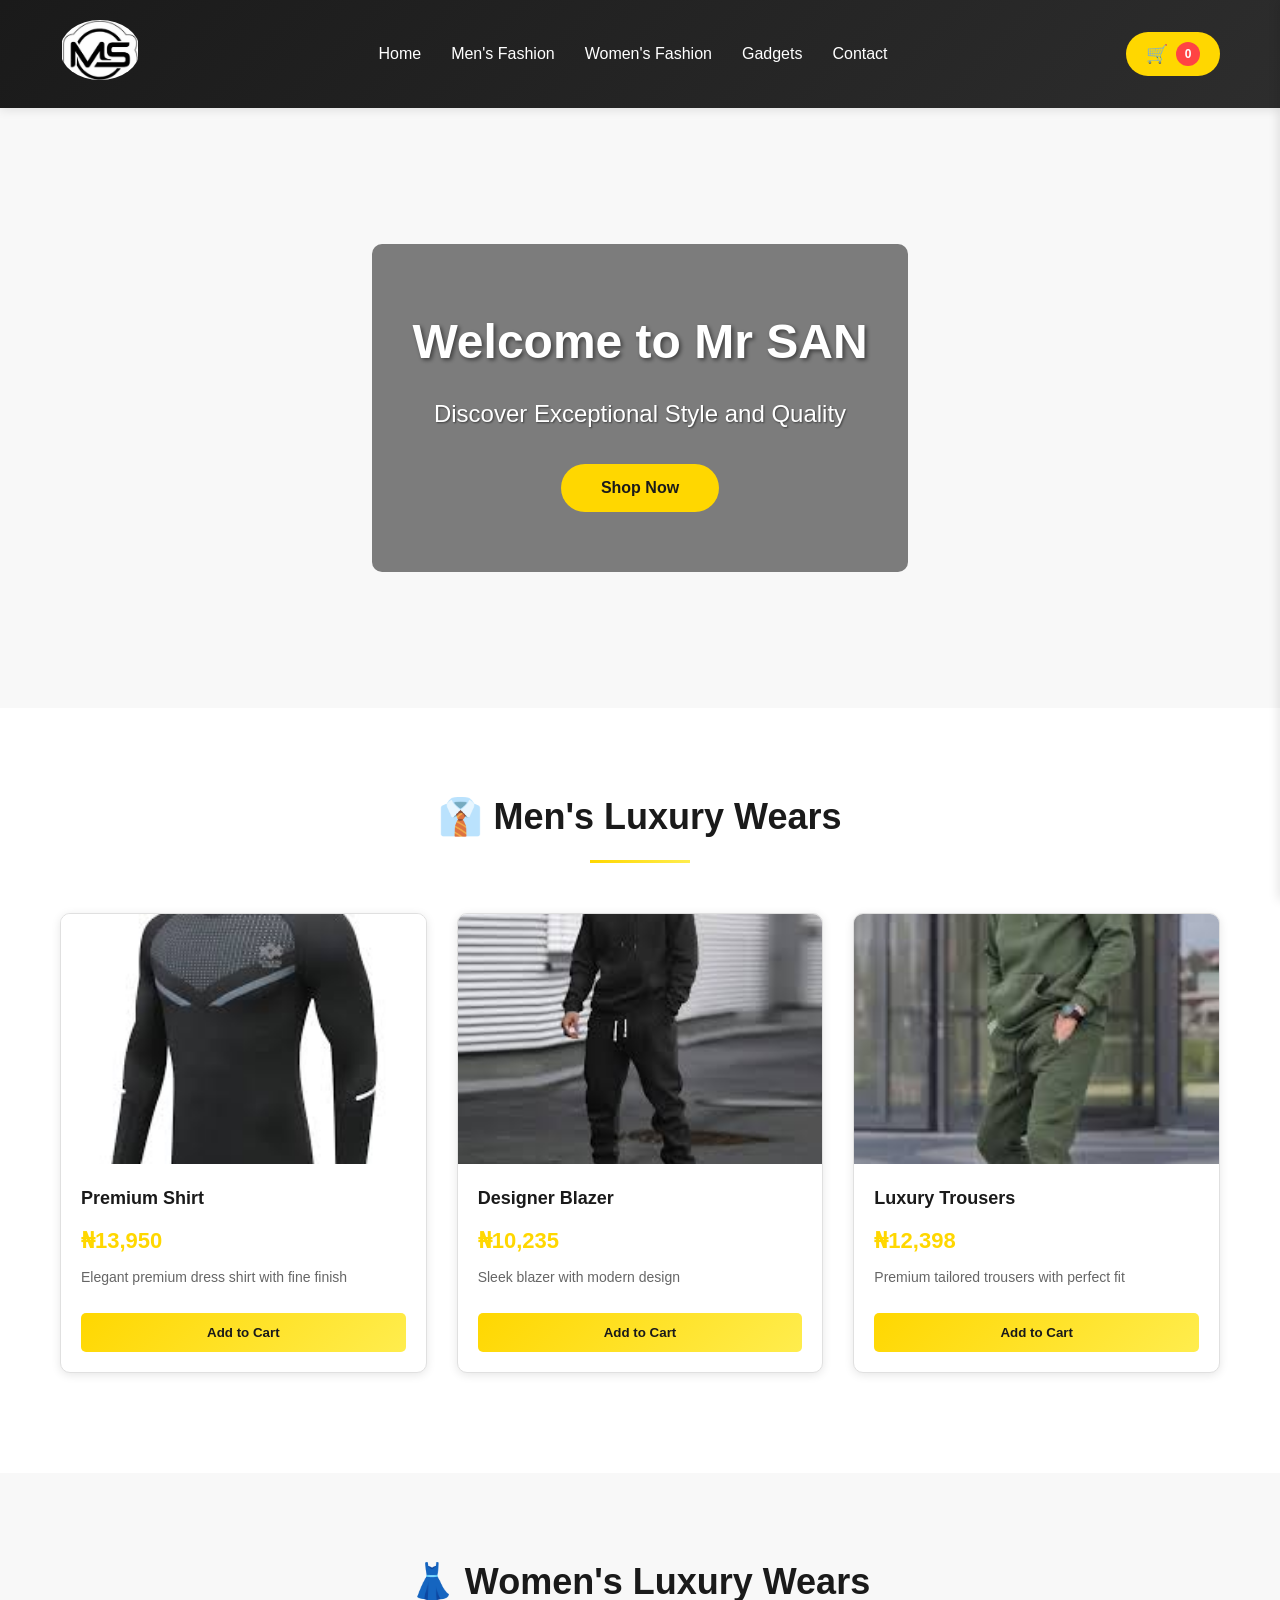
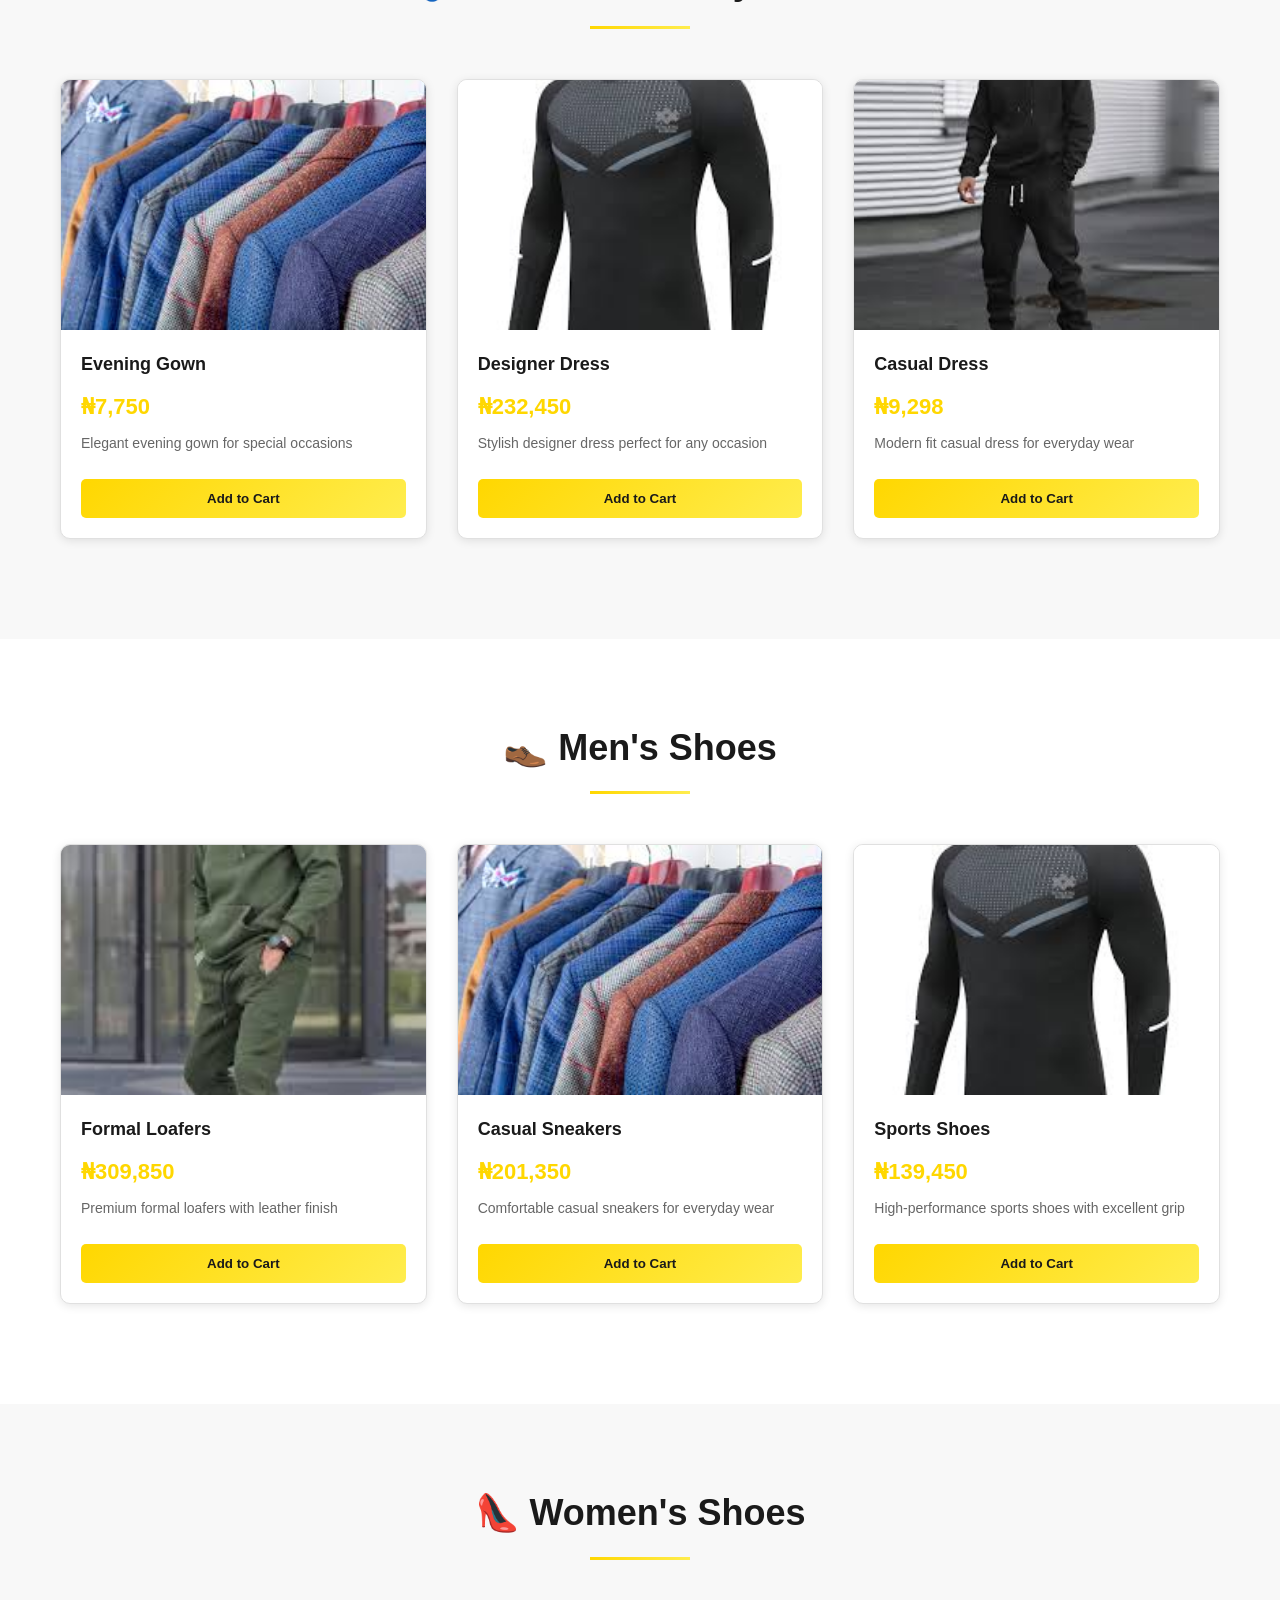
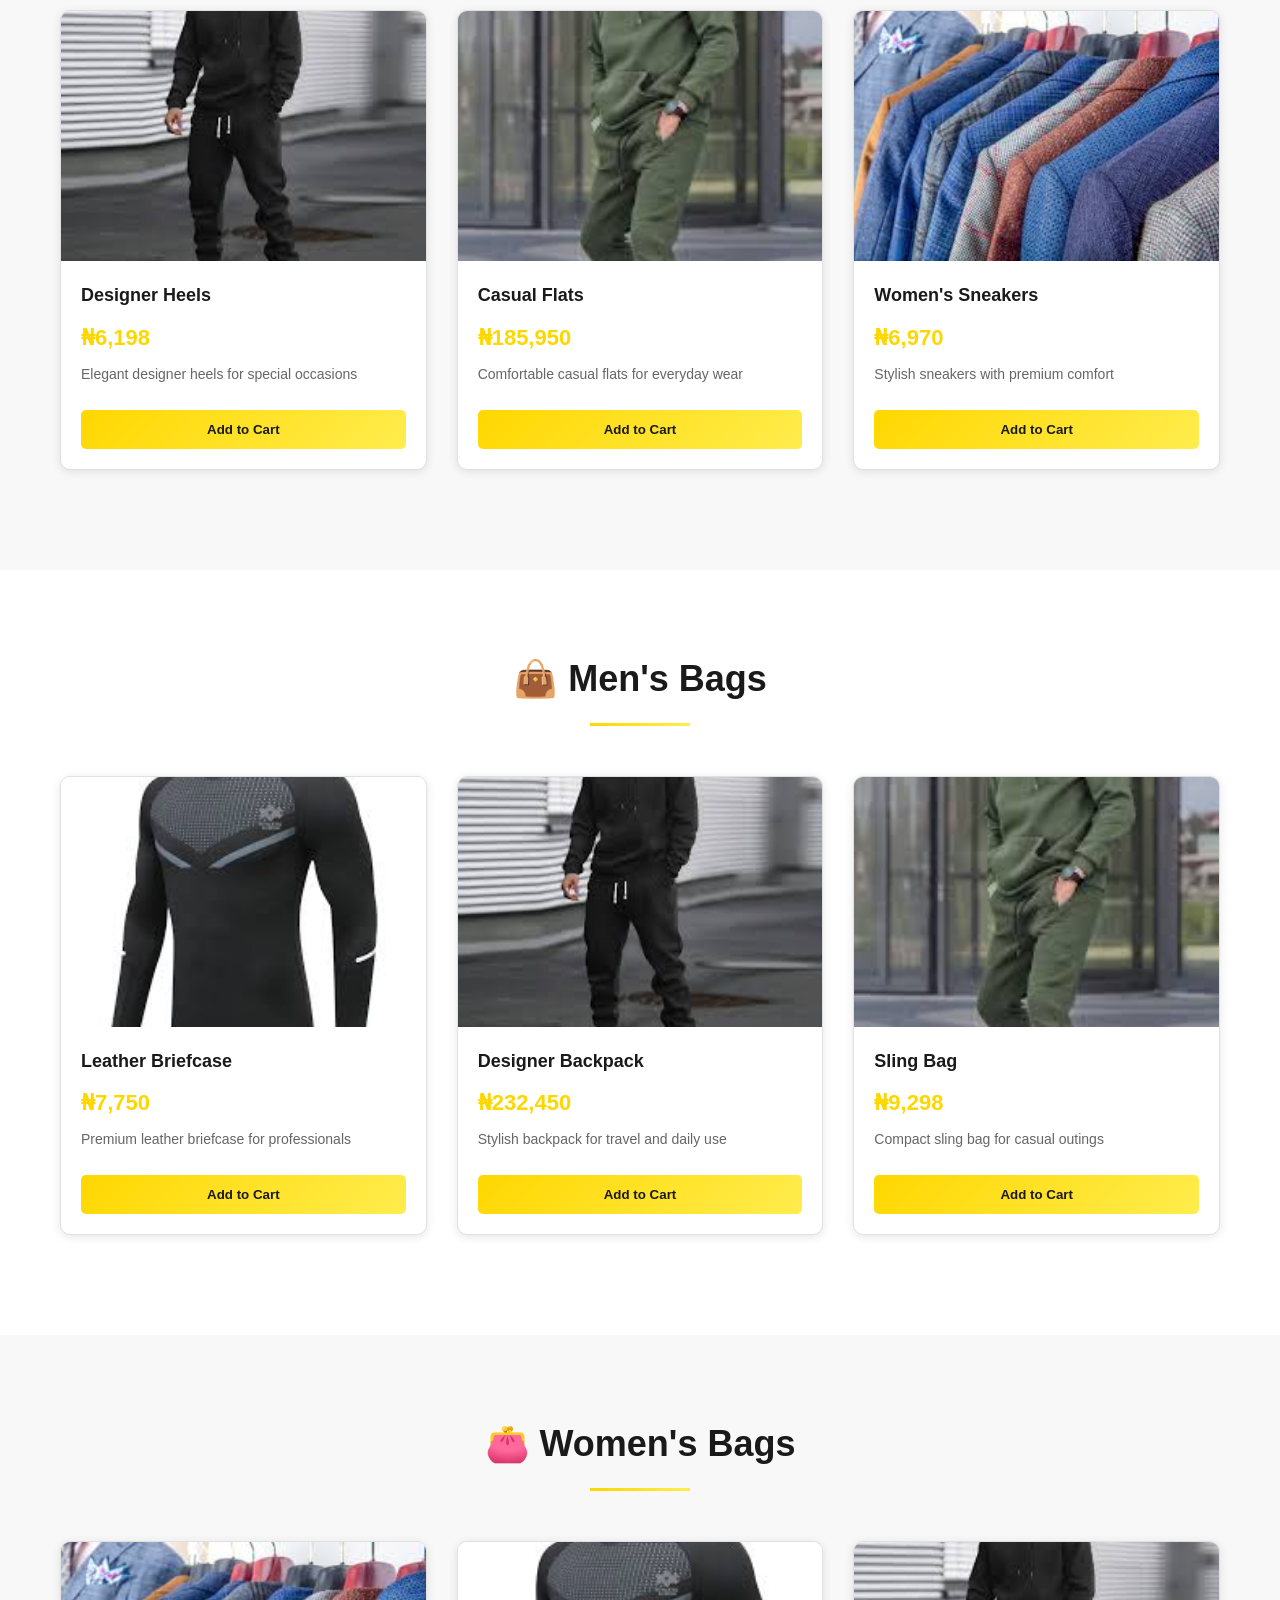
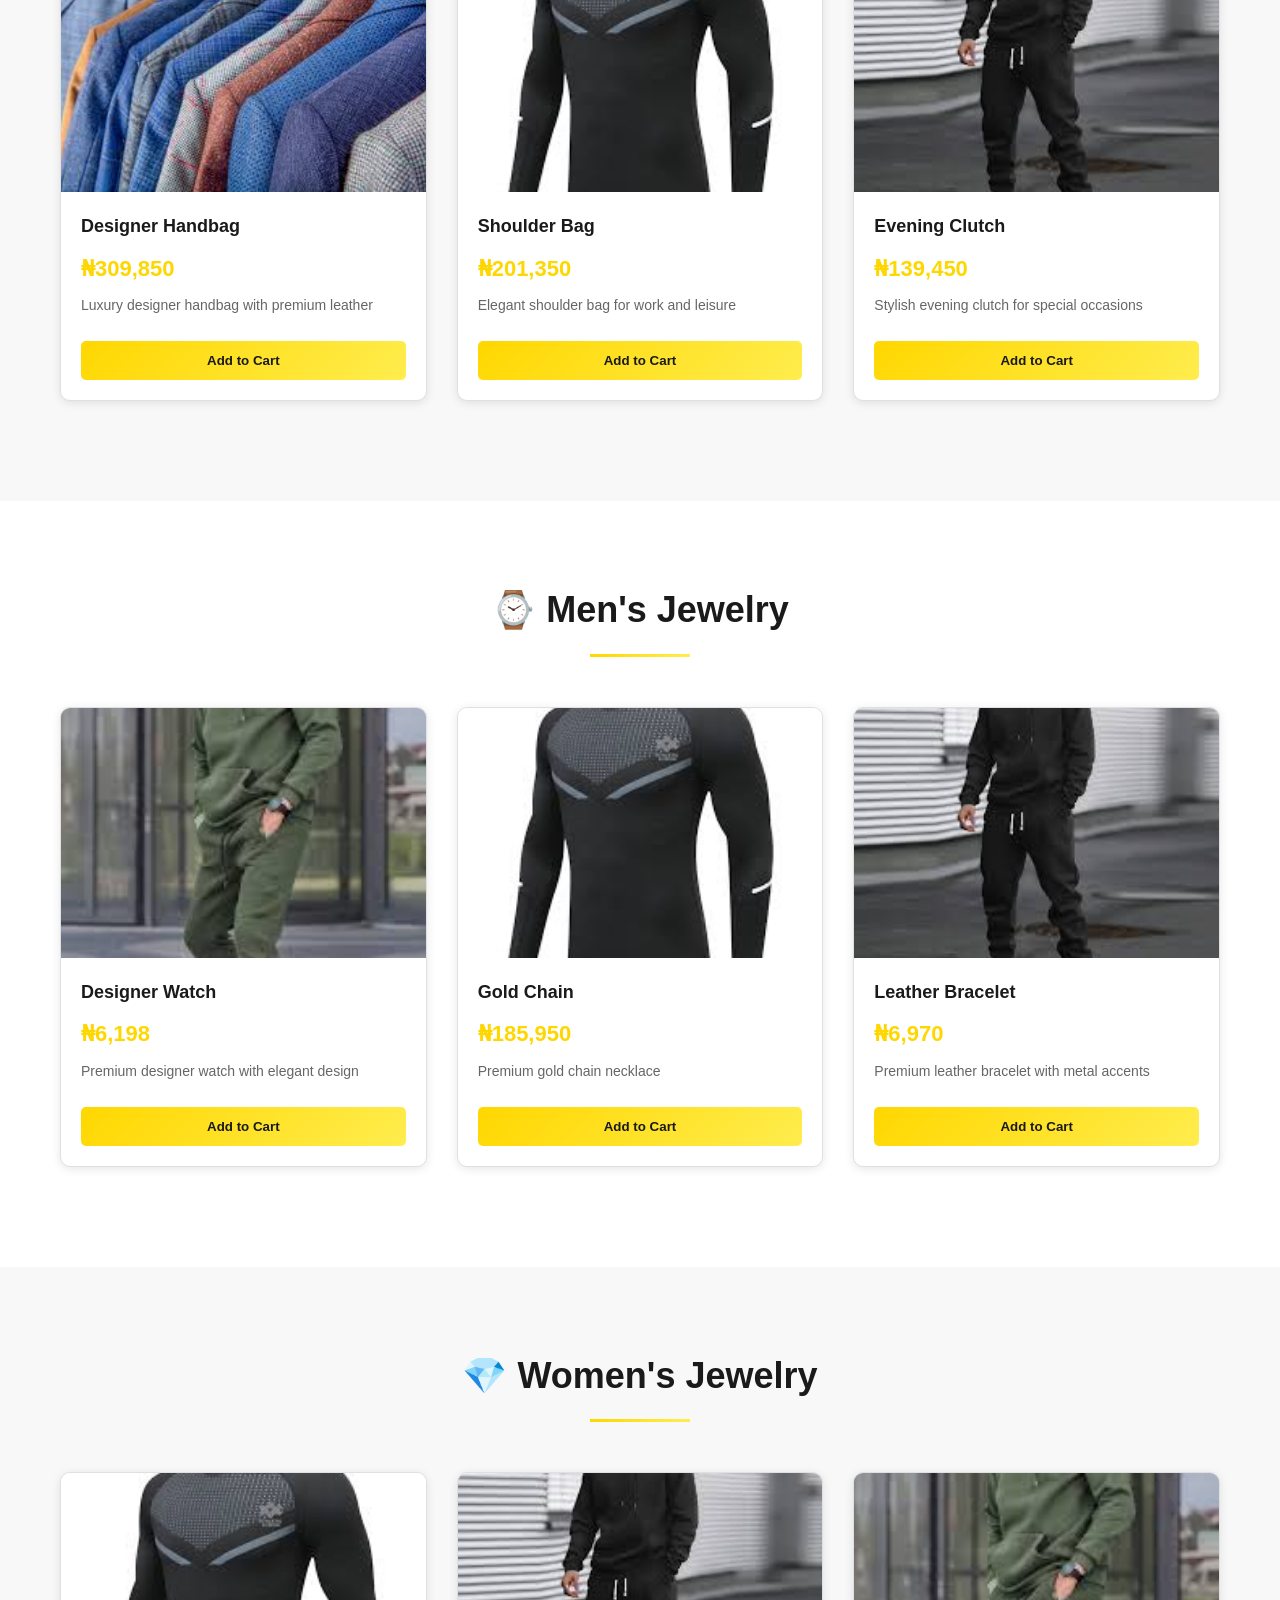
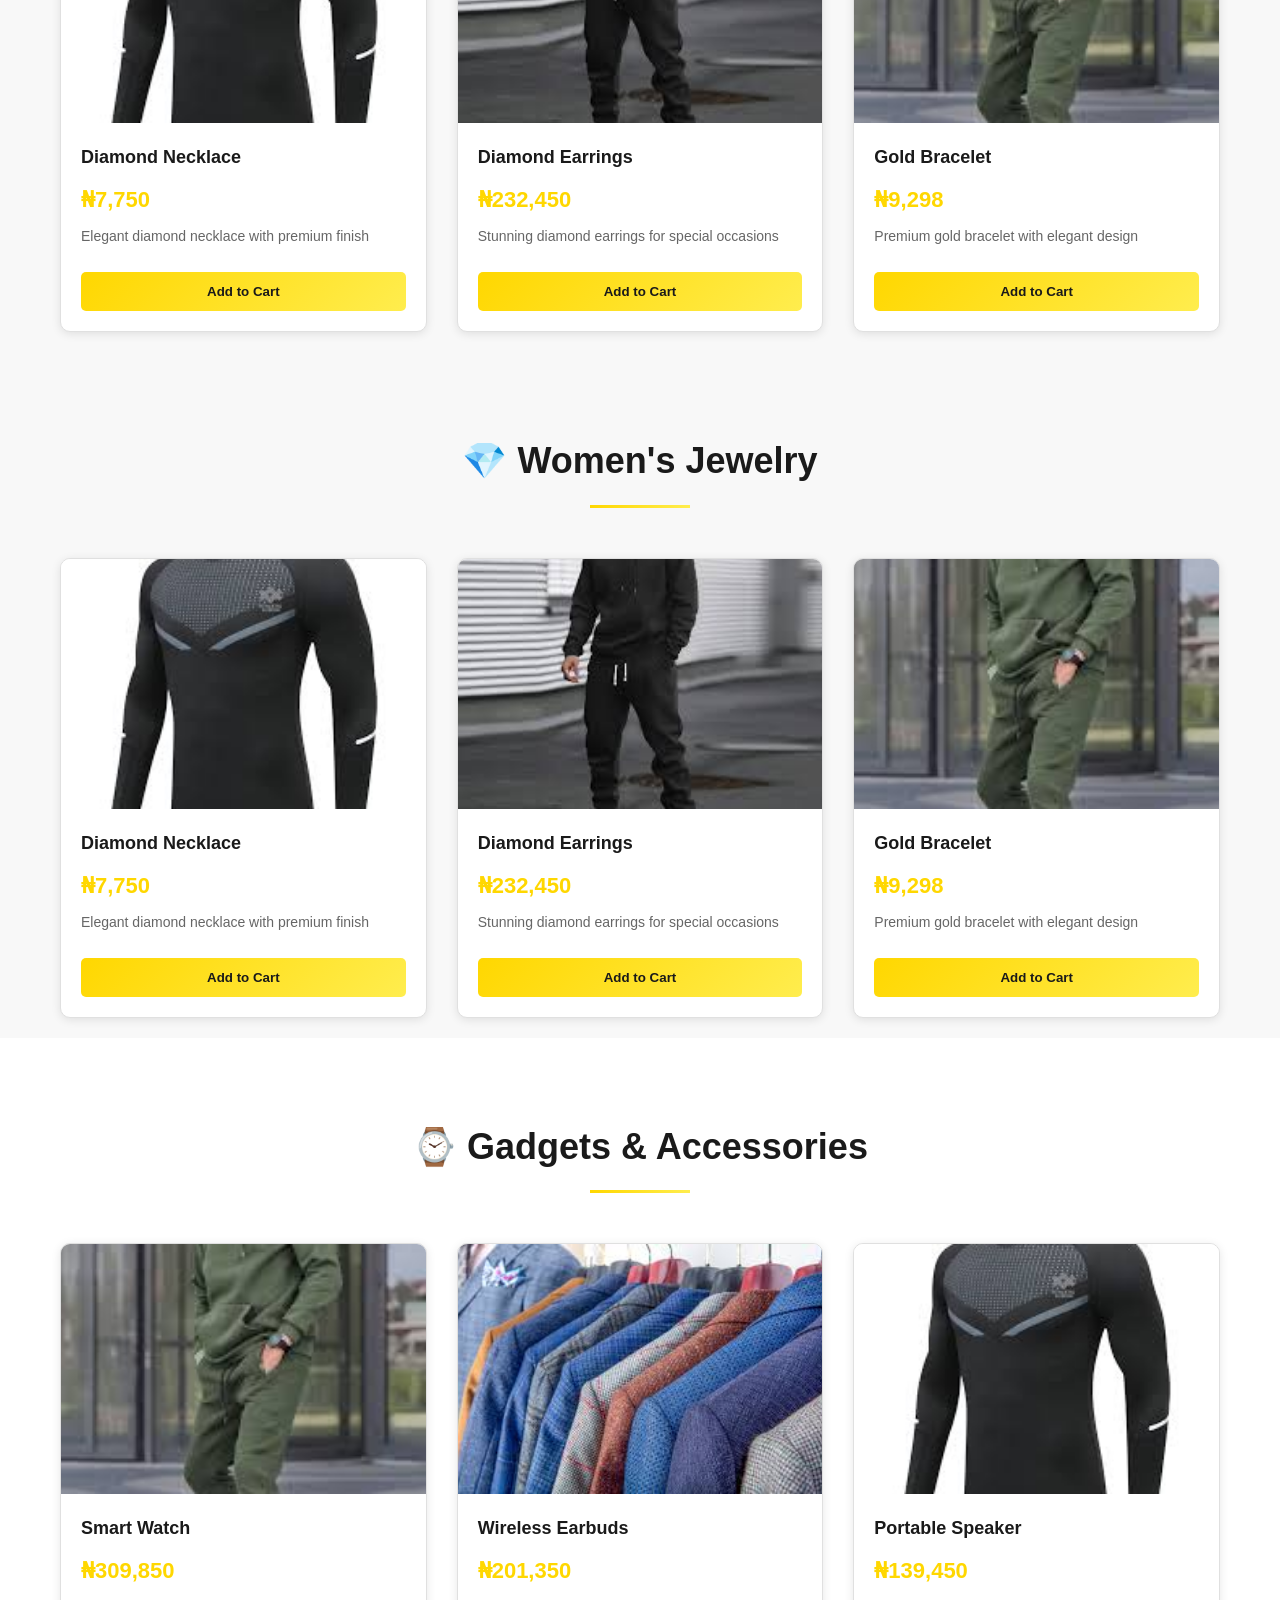
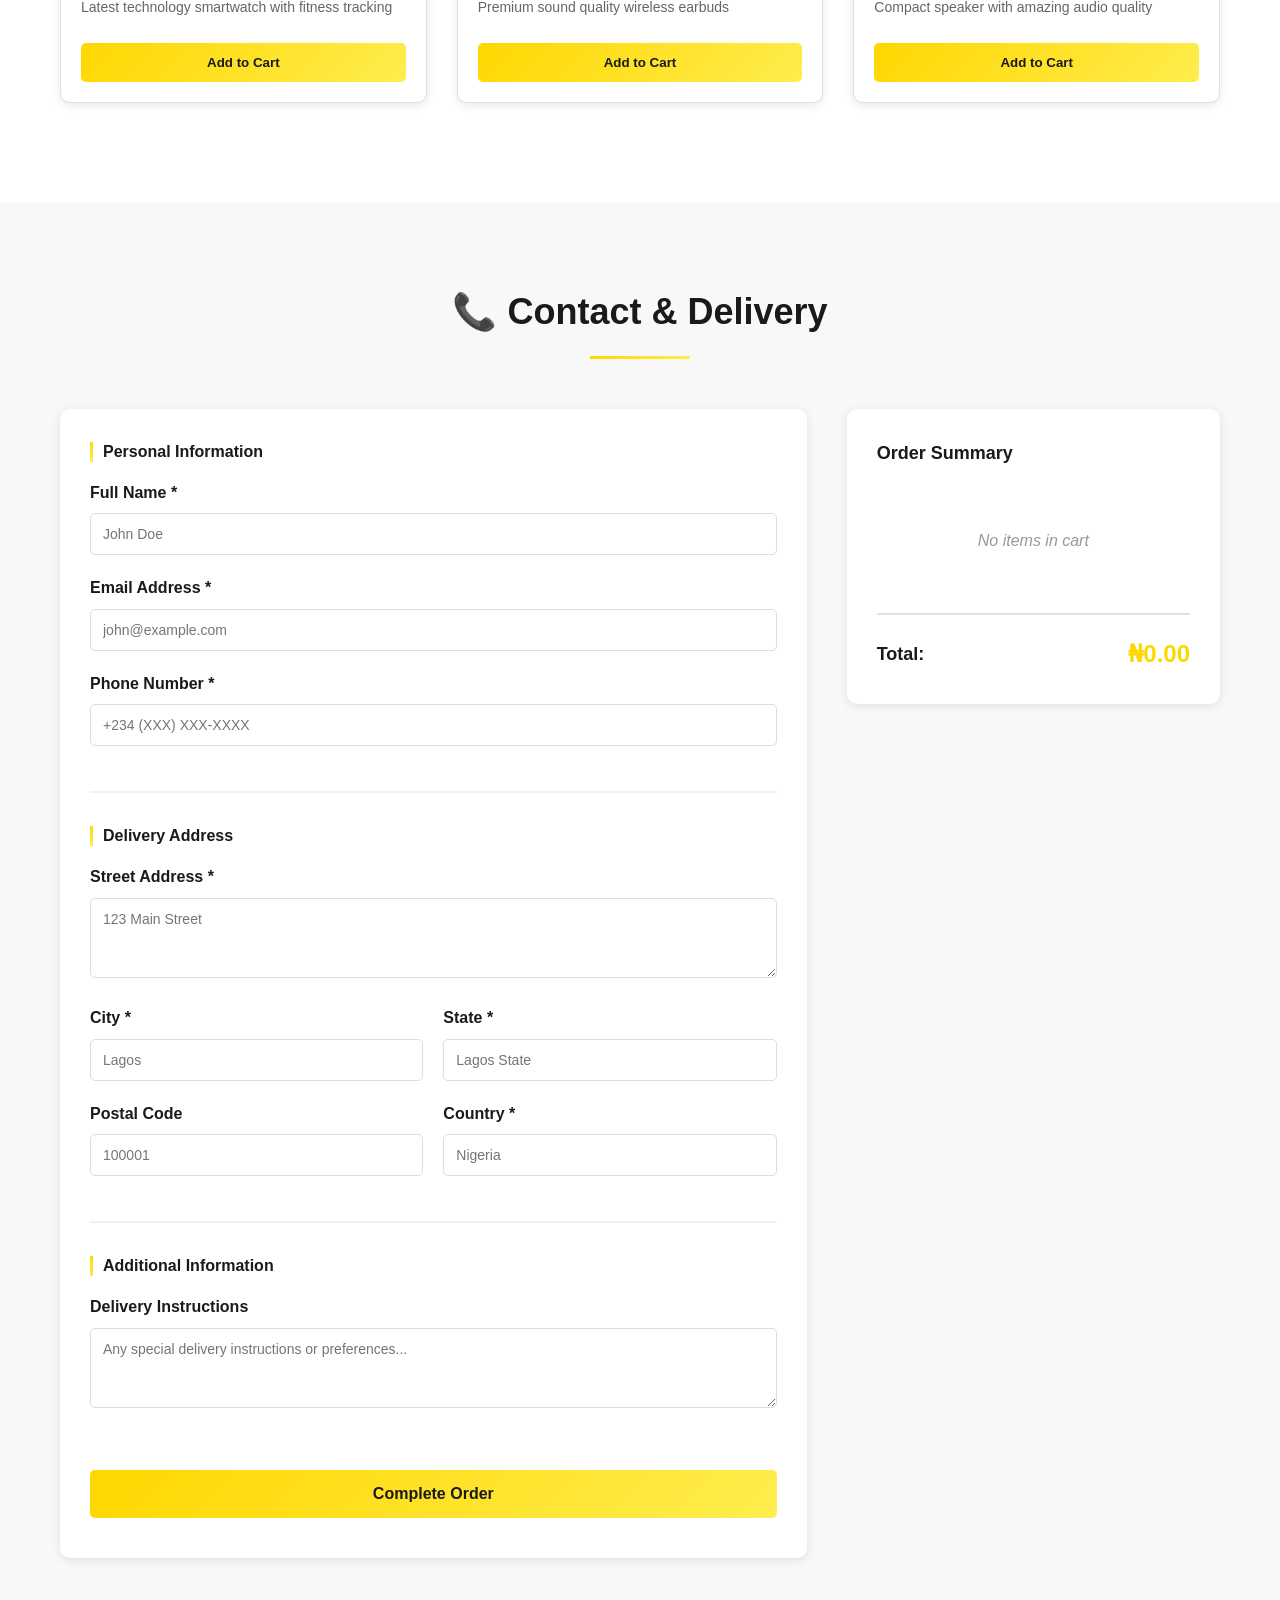
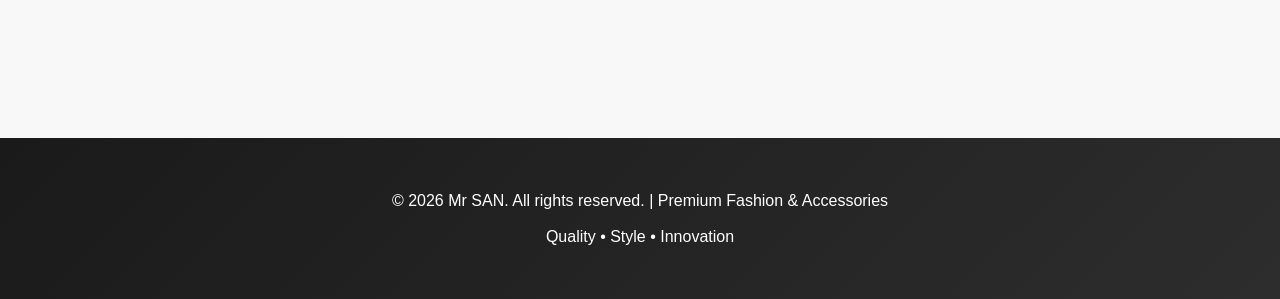
==== commit 44719836: "Restructure navigation with dropdown menus for Men's and Women's fashion categories" ====
--- a/index.html
+++ b/index.html
@@ -17,10 +17,25 @@
                 <nav class="navbar">
                     <ul class="nav-menu">
                         <li><a href="#hero">Home</a></li>
-                        <li><a href="#jewelry">Jewelry</a></li>
-                        <li><a href="#clothes">Clothes</a></li>
+                        <li class="dropdown">
+                            <a href="#" class="dropdown-toggle">Men's Fashion</a>
+                            <ul class="dropdown-menu">
+                                <li><a href="#mens-luxury">Luxury Wears</a></li>
+                                <li><a href="#mens-shoes">Shoes</a></li>
+                                <li><a href="#mens-bags">Bags</a></li>
+                                <li><a href="#mens-jewelry">Jewelry</a></li>
+                            </ul>
+                        </li>
+                        <li class="dropdown">
+                            <a href="#" class="dropdown-toggle">Women's Fashion</a>
+                            <ul class="dropdown-menu">
+                                <li><a href="#womens-luxury">Luxury Wears</a></li>
+                                <li><a href="#womens-shoes">Shoes</a></li>
+                                <li><a href="#womens-bags">Bags</a></li>
+                                <li><a href="#womens-jewelry">Jewelry</a></li>
+                            </ul>
+                        </li>
                         <li><a href="#gadgets">Gadgets</a></li>
-                        <li><a href="#other">Other</a></li>
                         <li><a href="#contact">Contact</a></li>
                     </ul>
                 </nav>
@@ -39,67 +54,275 @@
             Your browser does not support the video tag.
         </video>
         <div class="hero-content">
-            
+            <h2>Welcome to Mr SAN</h2>
             <p>Discover Exceptional Style and Quality</p>
-            <button class="cta-btn" onclick="scrollToSection('jewelry')">Shop Now</button>
+            <button class="cta-btn" onclick="scrollToSection('mens-luxury')">Shop Now</button>
         </div>
     </section>
 
     <!-- Jewelry Section -->
-    <section id="jewelry" class="section">
-        <div class="container">
-            <h2 class="section-title">Jewelry</h2>
-            <div class="products-grid">
-                <div class="product-card">
-                    <img src="./Images/gym 1.jfif" alt="Premium Necklace">
-                    <h3>Premium Necklace</h3>
+    <section id="mens-luxury" class="section">
+        <div class="container">
+            <h2 class="section-title">👔 Men's Luxury Wears</h2>
+            <div class="products-grid">
+                <div class="product-card">
+                    <img src="./Images/gym 1.jfif" alt="Premium Shirt">
+                    <h3>Premium Shirt</h3>
                     <p class="price">₦13,950</p>
-                    <p class="description">Elegant gold-plated necklace with premium finish</p>
-                    <button onclick="addToCart('Premium Necklace', 13950)" class="add-to-cart-btn">Add to Cart</button>
-                </div>
-                <div class="product-card">
-                    <img src="./Images/gym 2.jfif" alt="Designer Bracelet">
-                    <h3>Designer Bracelet</h3>
+                    <p class="description">Elegant premium dress shirt with fine finish</p>
+                    <button onclick="addToCart('Premium Shirt', 13950)" class="add-to-cart-btn">Add to Cart</button>
+                </div>
+                <div class="product-card">
+                    <img src="./Images/gym 2.jfif" alt="Designer Blazer">
+                    <h3>Designer Blazer</h3>
                     <p class="price">₦10,235</p>
-                    <p class="description">Sleek bracelet with modern design</p>
-                    <button onclick="addToCart('Designer Bracelet', 10235)" class="add-to-cart-btn">Add to Cart</button>
-                </div>
-                <div class="product-card">
-                    <img src="./Images/gym 3.jfif" alt="Luxury Earrings">
-                    <h3>Luxury Earrings</h3>
+                    <p class="description">Sleek blazer with modern design</p>
+                    <button onclick="addToCart('Designer Blazer', 10235)" class="add-to-cart-btn">Add to Cart</button>
+                </div>
+                <div class="product-card">
+                    <img src="./Images/gym 3.jfif" alt="Luxury Trousers">
+                    <h3>Luxury Trousers</h3>
                     <p class="price">₦12,398</p>
-                    <p class="description">Stunning earrings with crystal details</p>
-                    <button onclick="addToCart('Luxury Earrings', 12398)" class="add-to-cart-btn">Add to Cart</button>
-                </div>
-            </div>
-        </div>
-    </section>
-
-    <!-- Clothes Section -->
-    <section id="clothes" class="section alt-bg">
-        <div class="container">
-            <h2 class="section-title">Clothes</h2>
-            <div class="products-grid">
-                <div class="product-card">
-                    <img src="./Images/rack 2.jfif" alt="Premium T-Shirt">
-                    <h3>Premium T-Shirt</h3>
+                    <p class="description">Premium tailored trousers with perfect fit</p>
+                    <button onclick="addToCart('Luxury Trousers', 12398)" class="add-to-cart-btn">Add to Cart</button>
+                </div>
+            </div>
+        </div>
+    </section>
+
+    <!-- Women's Luxury Section -->
+    <section id="womens-luxury" class="section alt-bg">
+        <div class="container">
+            <h2 class="section-title">👗 Women's Luxury Wears</h2>
+            <div class="products-grid">
+                <div class="product-card">
+                    <img src="./Images/rack 2.jfif" alt="Evening Gown">
+                    <h3>Evening Gown</h3>
                     <p class="price">₦7,750</p>
-                    <p class="description">Comfortable cotton premium t-shirt</p>
-                    <button onclick="addToCart('Premium T-Shirt', 7750)" class="add-to-cart-btn">Add to Cart</button>
-                </div>
-                <div class="product-card">
-                    <img src="./Images/gym 1.jfif" alt="Designer Jacket">
-                    <h3>Designer Jacket</h3>
+                    <p class="description">Elegant evening gown for special occasions</p>
+                    <button onclick="addToCart('Evening Gown', 7750)" class="add-to-cart-btn">Add to Cart</button>
+                </div>
+                <div class="product-card">
+                    <img src="./Images/gym 1.jfif" alt="Designer Dress">
+                    <h3>Designer Dress</h3>
                     <p class="price">₦232,450</p>
-                    <p class="description">Stylish jacket perfect for any occasion</p>
-                    <button onclick="addToCart('Designer Jacket', 232450)" class="add-to-cart-btn">Add to Cart</button>
-                </div>
-                <div class="product-card">
-                    <img src="./Images/gym 2.jfif" alt="Casual Pants">
-                    <h3>Casual Pants</h3>
+                    <p class="description">Stylish designer dress perfect for any occasion</p>
+                    <button onclick="addToCart('Designer Dress', 232450)" class="add-to-cart-btn">Add to Cart</button>
+                </div>
+                <div class="product-card">
+                    <img src="./Images/gym 2.jfif" alt="Casual Dress">
+                    <h3>Casual Dress</h3>
                     <p class="price">₦9,298</p>
-                    <p class="description">Modern fit casual pants for everyday wear</p>
-                    <button onclick="addToCart('Casual Pants', 9298)" class="add-to-cart-btn">Add to Cart</button>
+                    <p class="description">Modern fit casual dress for everyday wear</p>
+                    <button onclick="addToCart('Casual Dress', 9298)" class="add-to-cart-btn">Add to Cart</button>
+                </div>
+            </div>
+        </div>
+    </section>
+
+    <!-- Men's Shoes Section -->
+    <section id="mens-shoes" class="section">
+        <div class="container">
+            <h2 class="section-title">👞 Men's Shoes</h2>
+            <div class="products-grid">
+                <div class="product-card">
+                    <img src="./Images/gym 3.jfif" alt="Formal Loafers">
+                    <h3>Formal Loafers</h3>
+                    <p class="price">₦309,850</p>
+                    <p class="description">Premium formal loafers with leather finish</p>
+                    <button onclick="addToCart('Formal Loafers', 309850)" class="add-to-cart-btn">Add to Cart</button>
+                </div>
+                <div class="product-card">
+                    <img src="./Images/rack 2.jfif" alt="Casual Sneakers">
+                    <h3>Casual Sneakers</h3>
+                    <p class="price">₦201,350</p>
+                    <p class="description">Comfortable casual sneakers for everyday wear</p>
+                    <button onclick="addToCart('Casual Sneakers', 201350)" class="add-to-cart-btn">Add to Cart</button>
+                </div>
+                <div class="product-card">
+                    <img src="./Images/gym 1.jfif" alt="Sports Shoes">
+                    <h3>Sports Shoes</h3>
+                    <p class="price">₦139,450</p>
+                    <p class="description">High-performance sports shoes with excellent grip</p>
+                    <button onclick="addToCart('Sports Shoes', 139450)" class="add-to-cart-btn">Add to Cart</button>
+                </div>
+            </div>
+        </div>
+    </section>
+
+    <!-- Women's Shoes Section -->
+    <section id="womens-shoes" class="section alt-bg">
+        <div class="container">
+            <h2 class="section-title">👠 Women's Shoes</h2>
+            <div class="products-grid">
+                <div class="product-card">
+                    <img src="./Images/gym 2.jfif" alt="Heels">
+                    <h3>Designer Heels</h3>
+                    <p class="price">₦6,198</p>
+                    <p class="description">Elegant designer heels for special occasions</p>
+                    <button onclick="addToCart('Designer Heels', 6198)" class="add-to-cart-btn">Add to Cart</button>
+                </div>
+                <div class="product-card">
+                    <img src="./Images/gym 3.jfif" alt="Casual Flats">
+                    <h3>Casual Flats</h3>
+                    <p class="price">₦185,950</p>
+                    <p class="description">Comfortable casual flats for everyday wear</p>
+                    <button onclick="addToCart('Casual Flats', 185950)" class="add-to-cart-btn">Add to Cart</button>
+                </div>
+                <div class="product-card">
+                    <img src="./Images/rack 2.jfif" alt="Sneakers">
+                    <h3>Women's Sneakers</h3>
+                    <p class="price">₦6,970</p>
+                    <p class="description">Stylish sneakers with premium comfort</p>
+                    <button onclick="addToCart('Women\'s Sneakers', 6970)" class="add-to-cart-btn">Add to Cart</button>
+                </div>
+            </div>
+        </div>
+    </section>
+
+    <!-- Men's Bags Section -->
+    <section id="mens-bags" class="section">
+        <div class="container">
+            <h2 class="section-title">👜 Men's Bags</h2>
+            <div class="products-grid">
+                <div class="product-card">
+                    <img src="./Images/gym 1.jfif" alt="Leather Briefcase">
+                    <h3>Leather Briefcase</h3>
+                    <p class="price">₦7,750</p>
+                    <p class="description">Premium leather briefcase for professionals</p>
+                    <button onclick="addToCart('Leather Briefcase', 7750)" class="add-to-cart-btn">Add to Cart</button>
+                </div>
+                <div class="product-card">
+                    <img src="./Images/gym 2.jfif" alt="Backpack">
+                    <h3>Designer Backpack</h3>
+                    <p class="price">₦232,450</p>
+                    <p class="description">Stylish backpack for travel and daily use</p>
+                    <button onclick="addToCart('Designer Backpack', 232450)" class="add-to-cart-btn">Add to Cart</button>
+                </div>
+                <div class="product-card">
+                    <img src="./Images/gym 3.jfif" alt="Sling Bag">
+                    <h3>Sling Bag</h3>
+                    <p class="price">₦9,298</p>
+                    <p class="description">Compact sling bag for casual outings</p>
+                    <button onclick="addToCart('Sling Bag', 9298)" class="add-to-cart-btn">Add to Cart</button>
+                </div>
+            </div>
+        </div>
+    </section>
+
+    <!-- Women's Bags Section -->
+    <section id="womens-bags" class="section alt-bg">
+        <div class="container">
+            <h2 class="section-title">👛 Women's Bags</h2>
+            <div class="products-grid">
+                <div class="product-card">
+                    <img src="./Images/rack 2.jfif" alt="Designer Handbag">
+                    <h3>Designer Handbag</h3>
+                    <p class="price">₦309,850</p>
+                    <p class="description">Luxury designer handbag with premium leather</p>
+                    <button onclick="addToCart('Designer Handbag', 309850)" class="add-to-cart-btn">Add to Cart</button>
+                </div>
+                <div class="product-card">
+                    <img src="./Images/gym 1.jfif" alt="Shoulder Bag">
+                    <h3>Shoulder Bag</h3>
+                    <p class="price">₦201,350</p>
+                    <p class="description">Elegant shoulder bag for work and leisure</p>
+                    <button onclick="addToCart('Shoulder Bag', 201350)" class="add-to-cart-btn">Add to Cart</button>
+                </div>
+                <div class="product-card">
+                    <img src="./Images/gym 2.jfif" alt="Clutch">
+                    <h3>Evening Clutch</h3>
+                    <p class="price">₦139,450</p>
+                    <p class="description">Stylish evening clutch for special occasions</p>
+                    <button onclick="addToCart('Evening Clutch', 139450)" class="add-to-cart-btn">Add to Cart</button>
+                </div>
+            </div>
+        </div>
+    </section>
+
+    <!-- Men's Jewelry Section -->
+    <section id="mens-jewelry" class="section">
+        <div class="container">
+            <h2 class="section-title">⌚ Men's Jewelry</h2>
+            <div class="products-grid">
+                <div class="product-card">
+                    <img src="./Images/gym 3.jfif" alt="Designer Watch">
+                    <h3>Designer Watch</h3>
+                    <p class="price">₦6,198</p>
+                    <p class="description">Premium designer watch with elegant design</p>
+                    <button onclick="addToCart('Designer Watch', 6198)" class="add-to-cart-btn">Add to Cart</button>
+                </div>
+                <div class="product-card">
+                    <img src="./Images/gym 1.jfif" alt="Gold Chain">
+                    <h3>Gold Chain</h3>
+                    <p class="price">₦185,950</p>
+                    <p class="description">Premium gold chain necklace</p>
+                    <button onclick="addToCart('Gold Chain', 185950)" class="add-to-cart-btn">Add to Cart</button>
+                </div>
+                <div class="product-card">
+                    <img src="./Images/gym 2.jfif" alt="Bracelet">
+                    <h3>Leather Bracelet</h3>
+                    <p class="price">₦6,970</p>
+                    <p class="description">Premium leather bracelet with metal accents</p>
+                    <button onclick="addToCart('Leather Bracelet', 6970)" class="add-to-cart-btn">Add to Cart</button>
+                </div>
+            </div>
+        </div>
+    </section>
+
+
+    <!-- Women's Jewelry Section -->
+    <section id="womens-jewelry" class="section alt-bg">
+        <div class="container">
+            <h2 class="section-title">💎 Women's Jewelry</h2>
+            <div class="products-grid">
+                <div class="product-card">
+                    <img src="./Images/gym 1.jfif" alt="Diamond Necklace">
+                    <h3>Diamond Necklace</h3>
+                    <p class="price">₦7,750</p>
+                    <p class="description">Elegant diamond necklace with premium finish</p>
+                    <button onclick="addToCart('Diamond Necklace', 7750)" class="add-to-cart-btn">Add to Cart</button>
+                </div>
+                <div class="product-card">
+                    <img src="./Images/gym 2.jfif" alt="Diamond Earrings">
+                    <h3>Diamond Earrings</h3>
+                    <p class="price">₦232,450</p>
+                    <p class="description">Stunning diamond earrings for special occasions</p>
+                    <button onclick="addToCart('Diamond Earrings', 232450)" class="add-to-cart-btn">Add to Cart</button>
+                </div>
+                <div class="product-card">
+                    <img src="./Images/gym 3.jfif" alt="Gold Bracelet">
+                    <h3>Gold Bracelet</h3>
+                    <p class="price">₦9,298</p>
+                    <p class="description">Premium gold bracelet with elegant design</p>
+                    <button onclick="addToCart('Gold Bracelet', 9298)" class="add-to-cart-btn">Add to Cart</button>
+                </div>
+            </div>
+        </div>
+    </section>
+        <div class="container">
+            <h2 class="section-title">💎 Women's Jewelry</h2>
+            <div class="products-grid">
+                <div class="product-card">
+                    <img src="./Images/gym 1.jfif" alt="Diamond Necklace">
+                    <h3>Diamond Necklace</h3>
+                    <p class="price">₦7,750</p>
+                    <p class="description">Elegant diamond necklace with premium finish</p>
+                    <button onclick="addToCart('Diamond Necklace', 7750)" class="add-to-cart-btn">Add to Cart</button>
+                </div>
+                <div class="product-card">
+                    <img src="./Images/gym 2.jfif" alt="Diamond Earrings">
+                    <h3>Diamond Earrings</h3>
+                    <p class="price">₦232,450</p>
+                    <p class="description">Stunning diamond earrings for special occasions</p>
+                    <button onclick="addToCart('Diamond Earrings', 232450)" class="add-to-cart-btn">Add to Cart</button>
+                </div>
+                <div class="product-card">
+                    <img src="./Images/gym 3.jfif" alt="Gold Bracelet">
+                    <h3>Gold Bracelet</h3>
+                    <p class="price">₦9,298</p>
+                    <p class="description">Premium gold bracelet with elegant design</p>
+                    <button onclick="addToCart('Gold Bracelet', 9298)" class="add-to-cart-btn">Add to Cart</button>
                 </div>
             </div>
         </div>
@@ -108,7 +331,7 @@
     <!-- Gadgets Section -->
     <section id="gadgets" class="section">
         <div class="container">
-            <h2 class="section-title">Gadgets</h2>
+            <h2 class="section-title">⌚ Gadgets & Accessories</h2>
             <div class="products-grid">
                 <div class="product-card">
                     <img src="./Images/gym 3.jfif" alt="Smart Watch">
@@ -135,40 +358,10 @@
         </div>
     </section>
 
-    <!-- Other Fashion Items Section -->
-    <section id="other" class="section alt-bg">
-        <div class="container">
-            <h2 class="section-title">Other Fashion Items</h2>
-            <div class="products-grid">
-                <div class="product-card">
-                    <img src="./Images/gym 2.jfif" alt="Premium Hat">
-                    <h3>Premium Hat</h3>
-                    <p class="price">₦6,198</p>
-                    <p class="description">Classic style hat for all seasons</p>
-                    <button onclick="addToCart('Premium Hat', 6198)" class="add-to-cart-btn">Add to Cart</button>
-                </div>
-                <div class="product-card">
-                    <img src="./Images/gym 3.jfif" alt="Designer Sunglasses">
-                    <h3>Designer Sunglasses</h3>
-                    <p class="price">₦185,950</p>
-                    <p class="description">Trendy sunglasses with UV protection</p>
-                    <button onclick="addToCart('Designer Sunglasses', 185950)" class="add-to-cart-btn">Add to Cart</button>
-                </div>
-                <div class="product-card">
-                    <img src="./Images/rack 2.jfif" alt="Premium Scarf">
-                    <h3>Premium Scarf</h3>
-                    <p class="price">₦6,970</p>
-                    <p class="description">Luxurious scarf for elegance and warmth</p>
-                    <button onclick="addToCart('Premium Scarf', 6970)" class="add-to-cart-btn">Add to Cart</button>
-                </div>
-            </div>
-        </div>
-    </section>
-
     <!-- Contact Form Section -->
     <section id="contact" class="section alt-bg">
         <div class="container">
-            <h2 class="section-title">Contact & Delivery</h2>
+            <h2 class="section-title">📞 Contact & Delivery</h2>
             <div class="contact-wrapper">
                 <form id="contactForm" class="contact-form" onsubmit="submitContact(event)">
                     <div class="form-section">
--- a/styles.css
+++ b/styles.css
@@ -90,6 +90,74 @@
 
 .nav-menu a:hover:after {
     width: 100%;
+}
+
+/* Dropdown Menu */
+.nav-menu .dropdown {
+    position: relative;
+}
+
+.dropdown-toggle {
+    display: flex;
+    align-items: center;
+    gap: 5px;
+}
+
+.dropdown-toggle:after {
+    content: '▼';
+    font-size: 10px;
+    transition: transform 0.3s ease;
+}
+
+.nav-menu .dropdown:hover .dropdown-toggle:after {
+    transform: rotate(-180deg);
+}
+
+.dropdown-menu {
+    position: absolute;
+    top: 100%;
+    left: 0;
+    background: linear-gradient(135deg, #2d2d2d, #1a1a1a);
+    list-style: none;
+    padding: 10px 0;
+    border-radius: 5px;
+    min-width: 180px;
+    opacity: 0;
+    visibility: hidden;
+    transform: translateY(-10px);
+    transition: all 0.3s ease;
+    box-shadow: 0 10px 25px rgba(0, 0, 0, 0.3);
+    z-index: 1000;
+}
+
+.nav-menu .dropdown:hover .dropdown-menu {
+    opacity: 1;
+    visibility: visible;
+    transform: translateY(0);
+}
+
+.dropdown-menu li {
+    margin: 0;
+}
+
+.dropdown-menu a {
+    display: block;
+    padding: 12px 20px;
+    color: white;
+    text-decoration: none;
+    font-weight: 400;
+    font-size: 14px;
+    transition: all 0.3s ease;
+}
+
+.dropdown-menu a:hover {
+    background: #ffd700;
+    color: #1a1a1a;
+    padding-left: 25px;
+}
+
+.dropdown-menu a:after {
+    display: none;
 }
 
 .cart-btn {
@@ -510,6 +578,31 @@
 
 /* Responsive Design */
 @media (max-width: 768px) {
+    .dropdown-menu {
+        position: static;
+        opacity: 1;
+        visibility: visible;
+        transform: none;
+        background: rgba(45, 45, 45, 0.95);
+        box-shadow: none;
+        padding: 0;
+        max-height: 0;
+        overflow: hidden;
+        transition: max-height 0.3s ease;
+    }
+
+    .nav-menu .dropdown:hover .dropdown-menu {
+        max-height: 200px;
+    }
+
+    .dropdown-menu a {
+        padding-left: 40px;
+        font-size: 13px;
+    }
+
+    .dropdown-menu a:hover {
+        padding-left: 45px;
+    }
     .contact-wrapper {
         grid-template-columns: 1fr;
     }
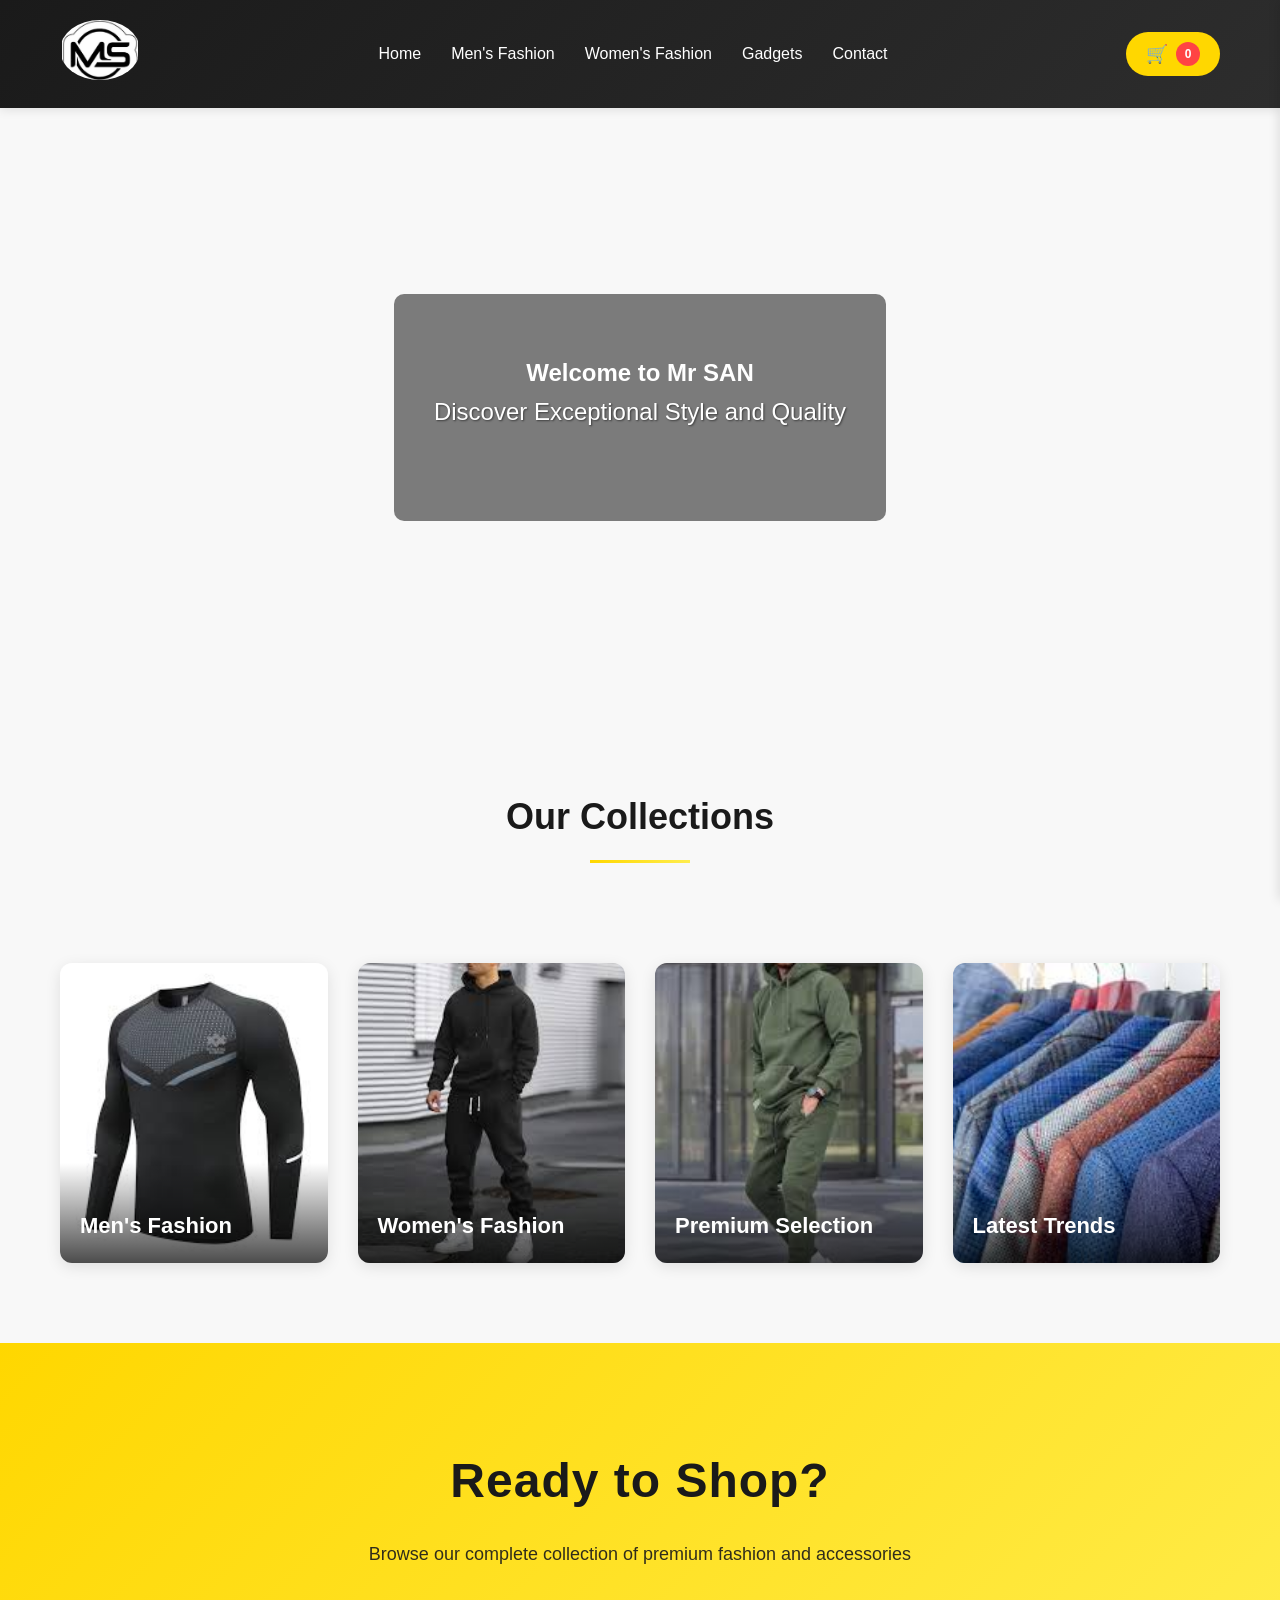
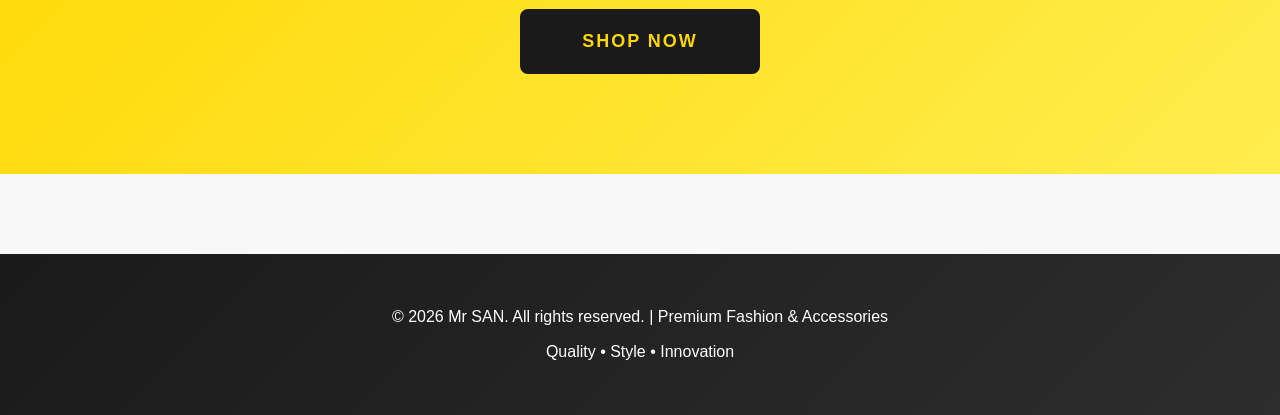
==== commit 3a436865: "Remove beforeunload warning for internal page navigation" ====
--- a/index.html
+++ b/index.html
@@ -16,27 +16,27 @@
                 </div>
                 <nav class="navbar">
                     <ul class="nav-menu">
-                        <li><a href="#hero">Home</a></li>
+                        <li><a href="index.html">Home</a></li>
                         <li class="dropdown">
                             <a href="#" class="dropdown-toggle">Men's Fashion</a>
                             <ul class="dropdown-menu">
-                                <li><a href="#mens-luxury">Luxury Wears</a></li>
-                                <li><a href="#mens-shoes">Shoes</a></li>
-                                <li><a href="#mens-bags">Bags</a></li>
-                                <li><a href="#mens-jewelry">Jewelry</a></li>
+                                <li><a href="shop.html#mens-luxury">Luxury Wears</a></li>
+                                <li><a href="shop.html#mens-shoes">Shoes</a></li>
+                                <li><a href="shop.html#mens-bags">Bags</a></li>
+                                <li><a href="shop.html#mens-jewelry">Jewelry</a></li>
                             </ul>
                         </li>
                         <li class="dropdown">
                             <a href="#" class="dropdown-toggle">Women's Fashion</a>
                             <ul class="dropdown-menu">
-                                <li><a href="#womens-luxury">Luxury Wears</a></li>
-                                <li><a href="#womens-shoes">Shoes</a></li>
-                                <li><a href="#womens-bags">Bags</a></li>
-                                <li><a href="#womens-jewelry">Jewelry</a></li>
+                                <li><a href="shop.html#womens-luxury">Luxury Wears</a></li>
+                                <li><a href="shop.html#womens-shoes">Shoes</a></li>
+                                <li><a href="shop.html#womens-bags">Bags</a></li>
+                                <li><a href="shop.html#womens-jewelry">Jewelry</a></li>
                             </ul>
                         </li>
-                        <li><a href="#gadgets">Gadgets</a></li>
-                        <li><a href="#contact">Contact</a></li>
+                        <li><a href="shop.html#gadgets">Gadgets</a></li>
+                        <li><a href="shop.html#contact">Contact</a></li>
                     </ul>
                 </nav>
                 <button class="cart-btn" onclick="toggleCart()">
@@ -48,404 +48,62 @@
     </header>
 
     <!-- Hero Section -->
-    <section id="hero" class="hero">
+    <section class="hero">
         <video autoplay muted loop playsinline class="hero-video" preload="auto">
             <source src="./Images/Welcome video.mp4" type="video/mp4">
             Your browser does not support the video tag.
         </video>
         <div class="hero-content">
-            <h2>Welcome to Mr SAN</h2>
+            <h1>Welcome to Mr SAN</h1>
             <p>Discover Exceptional Style and Quality</p>
-            <button class="cta-btn" onclick="scrollToSection('mens-luxury')">Shop Now</button>
         </div>
     </section>
 
-    <!-- Jewelry Section -->
-    <section id="mens-luxury" class="section">
+    <!-- Featured Images Section -->
+    <section class="featured-images">
         <div class="container">
-            <h2 class="section-title">👔 Men's Luxury Wears</h2>
-            <div class="products-grid">
-                <div class="product-card">
-                    <img src="./Images/gym 1.jfif" alt="Premium Shirt">
-                    <h3>Premium Shirt</h3>
-                    <p class="price">₦13,950</p>
-                    <p class="description">Elegant premium dress shirt with fine finish</p>
-                    <button onclick="addToCart('Premium Shirt', 13950)" class="add-to-cart-btn">Add to Cart</button>
+            <h2 class="section-title">Our Collections</h2>
+            <div class="images-grid">
+                <div class="image-card">
+                    <img src="./Images/gym 1.jfif" alt="Collection 1">
+                    <div class="image-overlay">
+                        <h3>Men's Fashion</h3>
+                    </div>
                 </div>
-                <div class="product-card">
-                    <img src="./Images/gym 2.jfif" alt="Designer Blazer">
-                    <h3>Designer Blazer</h3>
-                    <p class="price">₦10,235</p>
-                    <p class="description">Sleek blazer with modern design</p>
-                    <button onclick="addToCart('Designer Blazer', 10235)" class="add-to-cart-btn">Add to Cart</button>
+                <div class="image-card">
+                    <img src="./Images/gym 2.jfif" alt="Collection 2">
+                    <div class="image-overlay">
+                        <h3>Women's Fashion</h3>
+                    </div>
                 </div>
-                <div class="product-card">
-                    <img src="./Images/gym 3.jfif" alt="Luxury Trousers">
-                    <h3>Luxury Trousers</h3>
-                    <p class="price">₦12,398</p>
-                    <p class="description">Premium tailored trousers with perfect fit</p>
-                    <button onclick="addToCart('Luxury Trousers', 12398)" class="add-to-cart-btn">Add to Cart</button>
+                <div class="image-card">
+                    <img src="./Images/gym 3.jfif" alt="Collection 3">
+                    <div class="image-overlay">
+                        <h3>Premium Selection</h3>
+                    </div>
                 </div>
-            </div>
-        </div>
-    </section>
-
-    <!-- Women's Luxury Section -->
-    <section id="womens-luxury" class="section alt-bg">
-        <div class="container">
-            <h2 class="section-title">👗 Women's Luxury Wears</h2>
-            <div class="products-grid">
-                <div class="product-card">
-                    <img src="./Images/rack 2.jfif" alt="Evening Gown">
-                    <h3>Evening Gown</h3>
-                    <p class="price">₦7,750</p>
-                    <p class="description">Elegant evening gown for special occasions</p>
-                    <button onclick="addToCart('Evening Gown', 7750)" class="add-to-cart-btn">Add to Cart</button>
-                </div>
-                <div class="product-card">
-                    <img src="./Images/gym 1.jfif" alt="Designer Dress">
-                    <h3>Designer Dress</h3>
-                    <p class="price">₦232,450</p>
-                    <p class="description">Stylish designer dress perfect for any occasion</p>
-                    <button onclick="addToCart('Designer Dress', 232450)" class="add-to-cart-btn">Add to Cart</button>
-                </div>
-                <div class="product-card">
-                    <img src="./Images/gym 2.jfif" alt="Casual Dress">
-                    <h3>Casual Dress</h3>
-                    <p class="price">₦9,298</p>
-                    <p class="description">Modern fit casual dress for everyday wear</p>
-                    <button onclick="addToCart('Casual Dress', 9298)" class="add-to-cart-btn">Add to Cart</button>
-                </div>
-            </div>
-        </div>
-    </section>
-
-    <!-- Men's Shoes Section -->
-    <section id="mens-shoes" class="section">
-        <div class="container">
-            <h2 class="section-title">👞 Men's Shoes</h2>
-            <div class="products-grid">
-                <div class="product-card">
-                    <img src="./Images/gym 3.jfif" alt="Formal Loafers">
-                    <h3>Formal Loafers</h3>
-                    <p class="price">₦309,850</p>
-                    <p class="description">Premium formal loafers with leather finish</p>
-                    <button onclick="addToCart('Formal Loafers', 309850)" class="add-to-cart-btn">Add to Cart</button>
-                </div>
-                <div class="product-card">
-                    <img src="./Images/rack 2.jfif" alt="Casual Sneakers">
-                    <h3>Casual Sneakers</h3>
-                    <p class="price">₦201,350</p>
-                    <p class="description">Comfortable casual sneakers for everyday wear</p>
-                    <button onclick="addToCart('Casual Sneakers', 201350)" class="add-to-cart-btn">Add to Cart</button>
-                </div>
-                <div class="product-card">
-                    <img src="./Images/gym 1.jfif" alt="Sports Shoes">
-                    <h3>Sports Shoes</h3>
-                    <p class="price">₦139,450</p>
-                    <p class="description">High-performance sports shoes with excellent grip</p>
-                    <button onclick="addToCart('Sports Shoes', 139450)" class="add-to-cart-btn">Add to Cart</button>
-                </div>
-            </div>
-        </div>
-    </section>
-
-    <!-- Women's Shoes Section -->
-    <section id="womens-shoes" class="section alt-bg">
-        <div class="container">
-            <h2 class="section-title">👠 Women's Shoes</h2>
-            <div class="products-grid">
-                <div class="product-card">
-                    <img src="./Images/gym 2.jfif" alt="Heels">
-                    <h3>Designer Heels</h3>
-                    <p class="price">₦6,198</p>
-                    <p class="description">Elegant designer heels for special occasions</p>
-                    <button onclick="addToCart('Designer Heels', 6198)" class="add-to-cart-btn">Add to Cart</button>
-                </div>
-                <div class="product-card">
-                    <img src="./Images/gym 3.jfif" alt="Casual Flats">
-                    <h3>Casual Flats</h3>
-                    <p class="price">₦185,950</p>
-                    <p class="description">Comfortable casual flats for everyday wear</p>
-                    <button onclick="addToCart('Casual Flats', 185950)" class="add-to-cart-btn">Add to Cart</button>
-                </div>
-                <div class="product-card">
-                    <img src="./Images/rack 2.jfif" alt="Sneakers">
-                    <h3>Women's Sneakers</h3>
-                    <p class="price">₦6,970</p>
-                    <p class="description">Stylish sneakers with premium comfort</p>
-                    <button onclick="addToCart('Women\'s Sneakers', 6970)" class="add-to-cart-btn">Add to Cart</button>
-                </div>
-            </div>
-        </div>
-    </section>
-
-    <!-- Men's Bags Section -->
-    <section id="mens-bags" class="section">
-        <div class="container">
-            <h2 class="section-title">👜 Men's Bags</h2>
-            <div class="products-grid">
-                <div class="product-card">
-                    <img src="./Images/gym 1.jfif" alt="Leather Briefcase">
-                    <h3>Leather Briefcase</h3>
-                    <p class="price">₦7,750</p>
-                    <p class="description">Premium leather briefcase for professionals</p>
-                    <button onclick="addToCart('Leather Briefcase', 7750)" class="add-to-cart-btn">Add to Cart</button>
-                </div>
-                <div class="product-card">
-                    <img src="./Images/gym 2.jfif" alt="Backpack">
-                    <h3>Designer Backpack</h3>
-                    <p class="price">₦232,450</p>
-                    <p class="description">Stylish backpack for travel and daily use</p>
-                    <button onclick="addToCart('Designer Backpack', 232450)" class="add-to-cart-btn">Add to Cart</button>
-                </div>
-                <div class="product-card">
-                    <img src="./Images/gym 3.jfif" alt="Sling Bag">
-                    <h3>Sling Bag</h3>
-                    <p class="price">₦9,298</p>
-                    <p class="description">Compact sling bag for casual outings</p>
-                    <button onclick="addToCart('Sling Bag', 9298)" class="add-to-cart-btn">Add to Cart</button>
-                </div>
-            </div>
-        </div>
-    </section>
-
-    <!-- Women's Bags Section -->
-    <section id="womens-bags" class="section alt-bg">
-        <div class="container">
-            <h2 class="section-title">👛 Women's Bags</h2>
-            <div class="products-grid">
-                <div class="product-card">
-                    <img src="./Images/rack 2.jfif" alt="Designer Handbag">
-                    <h3>Designer Handbag</h3>
-                    <p class="price">₦309,850</p>
-                    <p class="description">Luxury designer handbag with premium leather</p>
-                    <button onclick="addToCart('Designer Handbag', 309850)" class="add-to-cart-btn">Add to Cart</button>
-                </div>
-                <div class="product-card">
-                    <img src="./Images/gym 1.jfif" alt="Shoulder Bag">
-                    <h3>Shoulder Bag</h3>
-                    <p class="price">₦201,350</p>
-                    <p class="description">Elegant shoulder bag for work and leisure</p>
-                    <button onclick="addToCart('Shoulder Bag', 201350)" class="add-to-cart-btn">Add to Cart</button>
-                </div>
-                <div class="product-card">
-                    <img src="./Images/gym 2.jfif" alt="Clutch">
-                    <h3>Evening Clutch</h3>
-                    <p class="price">₦139,450</p>
-                    <p class="description">Stylish evening clutch for special occasions</p>
-                    <button onclick="addToCart('Evening Clutch', 139450)" class="add-to-cart-btn">Add to Cart</button>
-                </div>
-            </div>
-        </div>
-    </section>
-
-    <!-- Men's Jewelry Section -->
-    <section id="mens-jewelry" class="section">
-        <div class="container">
-            <h2 class="section-title">⌚ Men's Jewelry</h2>
-            <div class="products-grid">
-                <div class="product-card">
-                    <img src="./Images/gym 3.jfif" alt="Designer Watch">
-                    <h3>Designer Watch</h3>
-                    <p class="price">₦6,198</p>
-                    <p class="description">Premium designer watch with elegant design</p>
-                    <button onclick="addToCart('Designer Watch', 6198)" class="add-to-cart-btn">Add to Cart</button>
-                </div>
-                <div class="product-card">
-                    <img src="./Images/gym 1.jfif" alt="Gold Chain">
-                    <h3>Gold Chain</h3>
-                    <p class="price">₦185,950</p>
-                    <p class="description">Premium gold chain necklace</p>
-                    <button onclick="addToCart('Gold Chain', 185950)" class="add-to-cart-btn">Add to Cart</button>
-                </div>
-                <div class="product-card">
-                    <img src="./Images/gym 2.jfif" alt="Bracelet">
-                    <h3>Leather Bracelet</h3>
-                    <p class="price">₦6,970</p>
-                    <p class="description">Premium leather bracelet with metal accents</p>
-                    <button onclick="addToCart('Leather Bracelet', 6970)" class="add-to-cart-btn">Add to Cart</button>
-                </div>
-            </div>
-        </div>
-    </section>
-
-
-    <!-- Women's Jewelry Section -->
-    <section id="womens-jewelry" class="section alt-bg">
-        <div class="container">
-            <h2 class="section-title">💎 Women's Jewelry</h2>
-            <div class="products-grid">
-                <div class="product-card">
-                    <img src="./Images/gym 1.jfif" alt="Diamond Necklace">
-                    <h3>Diamond Necklace</h3>
-                    <p class="price">₦7,750</p>
-                    <p class="description">Elegant diamond necklace with premium finish</p>
-                    <button onclick="addToCart('Diamond Necklace', 7750)" class="add-to-cart-btn">Add to Cart</button>
-                </div>
-                <div class="product-card">
-                    <img src="./Images/gym 2.jfif" alt="Diamond Earrings">
-                    <h3>Diamond Earrings</h3>
-                    <p class="price">₦232,450</p>
-                    <p class="description">Stunning diamond earrings for special occasions</p>
-                    <button onclick="addToCart('Diamond Earrings', 232450)" class="add-to-cart-btn">Add to Cart</button>
-                </div>
-                <div class="product-card">
-                    <img src="./Images/gym 3.jfif" alt="Gold Bracelet">
-                    <h3>Gold Bracelet</h3>
-                    <p class="price">₦9,298</p>
-                    <p class="description">Premium gold bracelet with elegant design</p>
-                    <button onclick="addToCart('Gold Bracelet', 9298)" class="add-to-cart-btn">Add to Cart</button>
-                </div>
-            </div>
-        </div>
-    </section>
-        <div class="container">
-            <h2 class="section-title">💎 Women's Jewelry</h2>
-            <div class="products-grid">
-                <div class="product-card">
-                    <img src="./Images/gym 1.jfif" alt="Diamond Necklace">
-                    <h3>Diamond Necklace</h3>
-                    <p class="price">₦7,750</p>
-                    <p class="description">Elegant diamond necklace with premium finish</p>
-                    <button onclick="addToCart('Diamond Necklace', 7750)" class="add-to-cart-btn">Add to Cart</button>
-                </div>
-                <div class="product-card">
-                    <img src="./Images/gym 2.jfif" alt="Diamond Earrings">
-                    <h3>Diamond Earrings</h3>
-                    <p class="price">₦232,450</p>
-                    <p class="description">Stunning diamond earrings for special occasions</p>
-                    <button onclick="addToCart('Diamond Earrings', 232450)" class="add-to-cart-btn">Add to Cart</button>
-                </div>
-                <div class="product-card">
-                    <img src="./Images/gym 3.jfif" alt="Gold Bracelet">
-                    <h3>Gold Bracelet</h3>
-                    <p class="price">₦9,298</p>
-                    <p class="description">Premium gold bracelet with elegant design</p>
-                    <button onclick="addToCart('Gold Bracelet', 9298)" class="add-to-cart-btn">Add to Cart</button>
-                </div>
-            </div>
-        </div>
-    </section>
-
-    <!-- Gadgets Section -->
-    <section id="gadgets" class="section">
-        <div class="container">
-            <h2 class="section-title">⌚ Gadgets & Accessories</h2>
-            <div class="products-grid">
-                <div class="product-card">
-                    <img src="./Images/gym 3.jfif" alt="Smart Watch">
-                    <h3>Smart Watch</h3>
-                    <p class="price">₦309,850</p>
-                    <p class="description">Latest technology smartwatch with fitness tracking</p>
-                    <button onclick="addToCart('Smart Watch', 309850)" class="add-to-cart-btn">Add to Cart</button>
-                </div>
-                <div class="product-card">
-                    <img src="./Images/rack 2.jfif" alt="Wireless Earbuds">
-                    <h3>Wireless Earbuds</h3>
-                    <p class="price">₦201,350</p>
-                    <p class="description">Premium sound quality wireless earbuds</p>
-                    <button onclick="addToCart('Wireless Earbuds', 201350)" class="add-to-cart-btn">Add to Cart</button>
-                </div>
-                <div class="product-card">
-                    <img src="./Images/gym 1.jfif" alt="Portable Speaker">
-                    <h3>Portable Speaker</h3>
-                    <p class="price">₦139,450</p>
-                    <p class="description">Compact speaker with amazing audio quality</p>
-                    <button onclick="addToCart('Portable Speaker', 139450)" class="add-to-cart-btn">Add to Cart</button>
-                </div>
-            </div>
-        </div>
-    </section>
-
-    <!-- Contact Form Section -->
-    <section id="contact" class="section alt-bg">
-        <div class="container">
-            <h2 class="section-title">📞 Contact & Delivery</h2>
-            <div class="contact-wrapper">
-                <form id="contactForm" class="contact-form" onsubmit="submitContact(event)">
-                    <div class="form-section">
-                        <h3>Personal Information</h3>
-                        <div class="form-group">
-                            <label for="name">Full Name *</label>
-                            <input type="text" id="name" name="name" required placeholder="John Doe">
-                        </div>
-
-                        <div class="form-group">
-                            <label for="email">Email Address *</label>
-                            <input type="email" id="email" name="email" required placeholder="john@example.com">
-                        </div>
-
-                        <div class="form-group">
-                            <label for="phone">Phone Number *</label>
-                            <input type="tel" id="phone" name="phone" required placeholder="+234 (XXX) XXX-XXXX">
-                        </div>
-                    </div>
-
-                    <div class="form-section">
-                        <h3>Delivery Address</h3>
-                        <div class="form-group">
-                            <label for="address">Street Address *</label>
-                            <textarea id="address" name="address" required placeholder="123 Main Street" rows="2"></textarea>
-                        </div>
-
-                        <div class="form-row">
-                            <div class="form-group">
-                                <label for="city">City *</label>
-                                <input type="text" id="city" name="city" required placeholder="Lagos">
-                            </div>
-                            <div class="form-group">
-                                <label for="state">State *</label>
-                                <input type="text" id="state" name="state" required placeholder="Lagos State">
-                            </div>
-                        </div>
-
-                        <div class="form-row">
-                            <div class="form-group">
-                                <label for="zip">Postal Code</label>
-                                <input type="text" id="zip" name="zip" placeholder="100001">
-                            </div>
-                            <div class="form-group">
-                                <label for="country">Country *</label>
-                                <input type="text" id="country" name="country" required placeholder="Nigeria">
-                            </div>
-                        </div>
-                    </div>
-
-                    <div class="form-section">
-                        <h3>Additional Information</h3>
-                        <div class="form-group">
-                            <label for="message">Delivery Instructions</label>
-                            <textarea id="message" name="message" placeholder="Any special delivery instructions or preferences..." rows="3"></textarea>
-                        </div>
-                    </div>
-
-                    <button type="submit" class="checkout-btn">Complete Order</button>
-                </form>
-
-                <div class="contact-info">
-                    <h3>Order Summary</h3>
-                    <div id="orderSummary" class="order-summary">
-                        <p class="empty-cart">No items in cart</p>
-                    </div>
-                    <div class="order-total">
-                        <strong>Total: </strong>
-                        <span id="orderTotal">₦0.00</span>
+                <div class="image-card">
+                    <img src="./Images/rack 2.jfif" alt="Collection 4">
+                    <div class="image-overlay">
+                        <h3>Latest Trends</h3>
                     </div>
                 </div>
             </div>
         </div>
     </section>
 
-    <!-- Footer -->
-    <footer class="footer">
+    <!-- Call to Action Section -->
+    <section class="cta-section">
         <div class="container">
-            <p>&copy; 2026 Mr SAN. All rights reserved. | Premium Fashion & Accessories</p>
-            <p>Quality • Style • Innovation</p>
+            <div class="cta-content">
+                <h2>Ready to Shop?</h2>
+                <p>Browse our complete collection of premium fashion and accessories</p>
+                <a href="shop.html" class="shop-btn">SHOP NOW</a>
+            </div>
         </div>
-    </footer>
+    </section>
 
-    <!-- Shopping Cart Sidebar -->
+<!-- Shopping Cart Sidebar -->
     <div class="cart-sidebar" id="cart-sidebar">
         <div class="cart-header">
             <h2>Shopping Cart</h2>
@@ -467,6 +125,14 @@
     <!-- Cart Overlay -->
     <div class="cart-overlay" id="cart-overlay" onclick="toggleCart()"></div>
 
+    <!-- Footer -->
+    <footer class="footer">
+        <div class="container">
+            <p>&copy; 2026 Mr SAN. All rights reserved. | Premium Fashion & Accessories</p>
+            <p>Quality • Style • Innovation</p>
+        </div>
+    </footer>
+
     <script src="script.js"></script>
 </body>
 </html>
--- a/styles.css
+++ b/styles.css
@@ -900,3 +900,169 @@
 ::-webkit-scrollbar-thumb:hover {
     background: #ffed4e;
 }
+
+/* Featured Images Section */
+.featured-images {
+    padding: 80px 0;
+    background-color: #f8f8f8;
+}
+
+.images-grid {
+    display: grid;
+    grid-template-columns: repeat(auto-fit, minmax(250px, 1fr));
+    gap: 30px;
+    margin-top: 50px;
+}
+
+.image-card {
+    position: relative;
+    overflow: hidden;
+    border-radius: 12px;
+    box-shadow: 0 4px 15px rgba(0, 0, 0, 0.1);
+    transition: transform 0.3s ease, box-shadow 0.3s ease;
+    height: 300px;
+}
+
+.image-card:hover {
+    transform: translateY(-8px);
+    box-shadow: 0 8px 25px rgba(0, 0, 0, 0.15);
+}
+
+.image-card img {
+    width: 100%;
+    height: 100%;
+    object-fit: cover;
+    transition: transform 0.3s ease;
+}
+
+.image-card:hover img {
+    transform: scale(1.08);
+}
+
+.image-overlay {
+    position: absolute;
+    bottom: 0;
+    left: 0;
+    right: 0;
+    background: linear-gradient(180deg, transparent 0%, rgba(0, 0, 0, 0.7) 100%);
+    color: white;
+    padding: 40px 20px 20px;
+    display: flex;
+    align-items: flex-end;
+    min-height: 100px;
+    transition: background 0.3s ease;
+}
+
+.image-card:hover .image-overlay {
+    background: linear-gradient(180deg, transparent 0%, rgba(0, 0, 0, 0.85) 100%);
+}
+
+.image-overlay h3 {
+    font-size: 22px;
+    font-weight: 600;
+    width: 100%;
+}
+
+/* Call to Action Section */
+.cta-section {
+    background: linear-gradient(135deg, #ffd700 0%, #ffed4e 100%);
+    padding: 100px 0;
+    text-align: center;
+}
+
+.cta-content {
+    color: #1a1a1a;
+}
+
+.cta-content h2 {
+    font-size: 48px;
+    font-weight: 700;
+    margin-bottom: 20px;
+    letter-spacing: 1px;
+}
+
+.cta-content p {
+    font-size: 18px;
+    margin-bottom: 40px;
+    opacity: 0.9;
+}
+
+.shop-btn {
+    display: inline-block;
+    background-color: #1a1a1a;
+    color: #ffd700;
+    padding: 16px 60px;
+    border-radius: 8px;
+    text-decoration: none;
+    font-size: 18px;
+    font-weight: 700;
+    letter-spacing: 2px;
+    transition: all 0.3s ease;
+    border: 2px solid #1a1a1a;
+    cursor: pointer;
+}
+
+.shop-btn:hover {
+    background-color: transparent;
+    color: #1a1a1a;
+    transform: scale(1.05);
+    box-shadow: 0 8px 20px rgba(0, 0, 0, 0.2);
+}
+
+/* Responsive Design */
+@media (max-width: 768px) {
+    .images-grid {
+        grid-template-columns: repeat(auto-fit, minmax(200px, 1fr));
+        gap: 20px;
+    }
+
+    .image-card {
+        height: 250px;
+    }
+
+    .cta-content h2 {
+        font-size: 36px;
+    }
+
+    .cta-content p {
+        font-size: 16px;
+    }
+
+    .shop-btn {
+        padding: 14px 40px;
+        font-size: 16px;
+    }
+}
+
+@media (max-width: 480px) {
+    .featured-images {
+        padding: 50px 0;
+    }
+
+    .images-grid {
+        grid-template-columns: 1fr;
+        gap: 15px;
+    }
+
+    .image-card {
+        height: 200px;
+    }
+
+    .cta-section {
+        padding: 60px 0;
+    }
+
+    .cta-content h2 {
+        font-size: 28px;
+    }
+
+    .cta-content p {
+        font-size: 14px;
+        margin-bottom: 25px;
+    }
+
+    .shop-btn {
+        padding: 12px 30px;
+        font-size: 14px;
+    }
+}
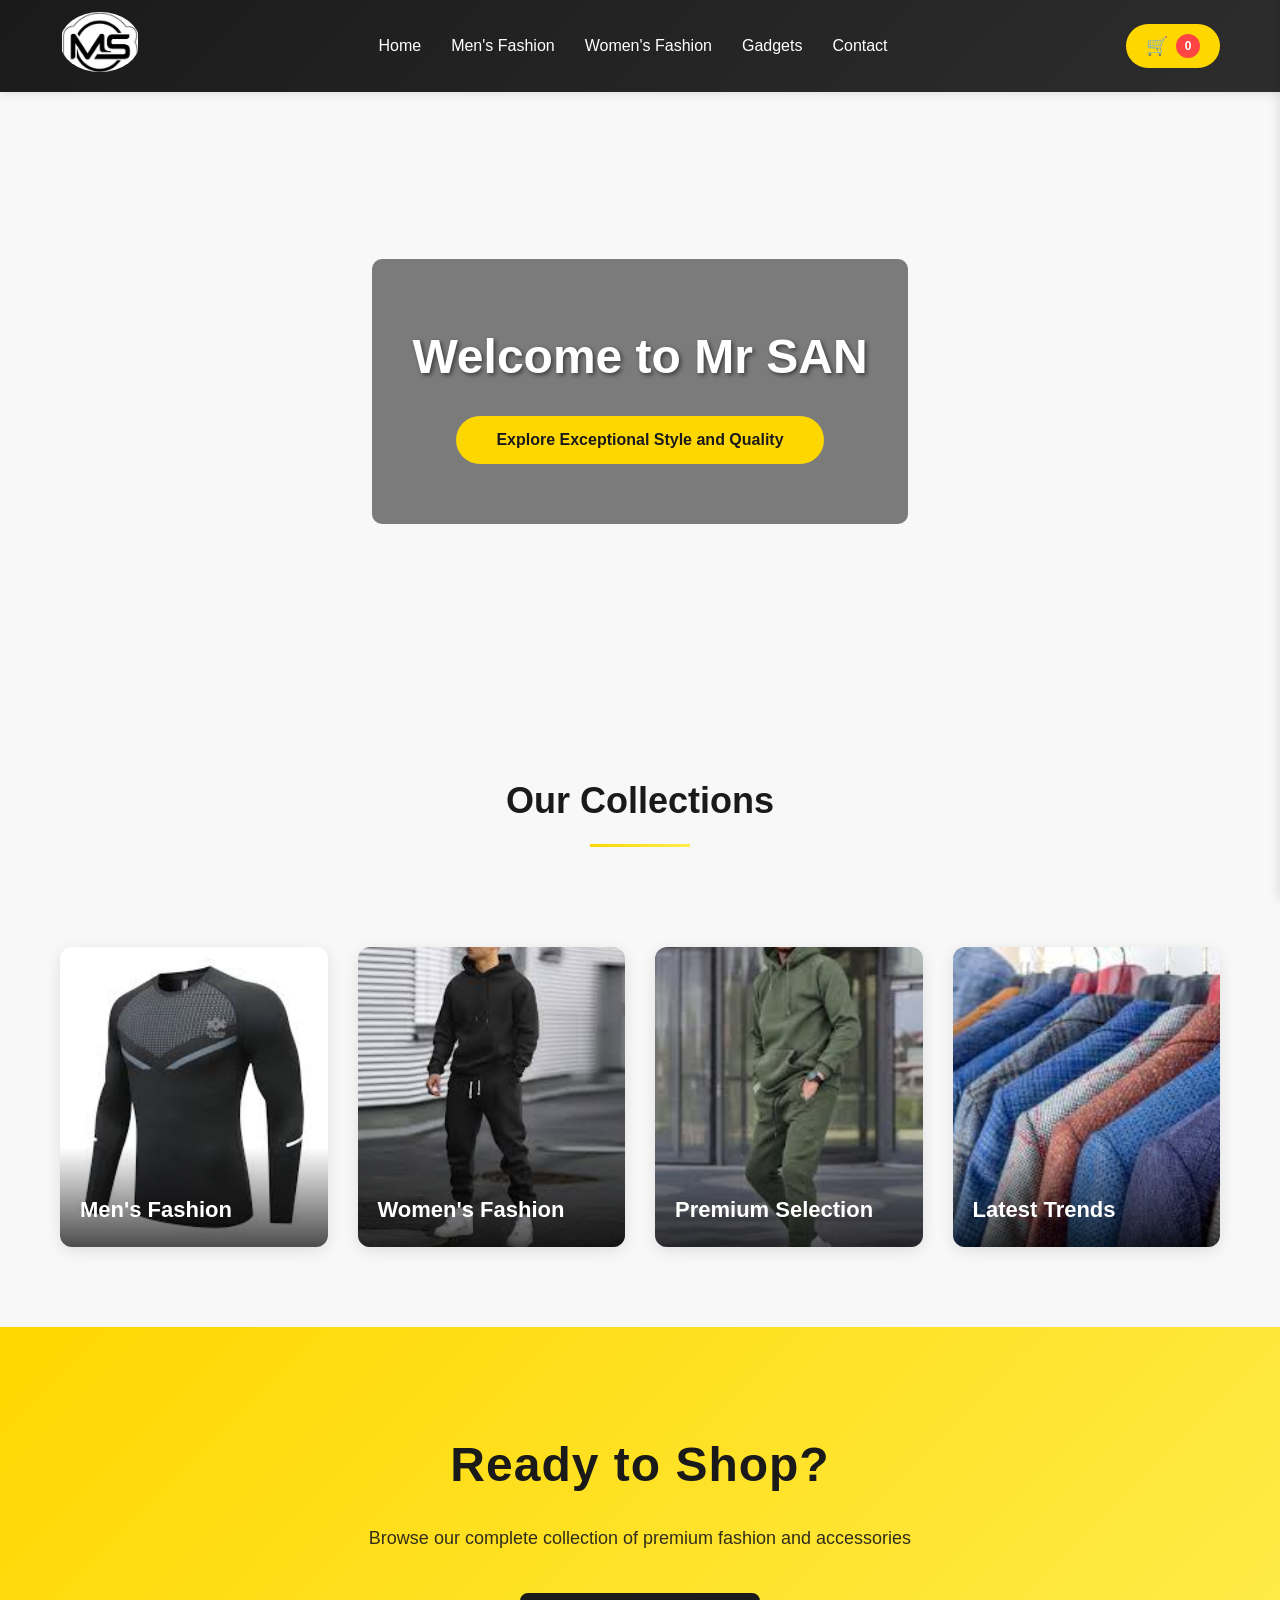
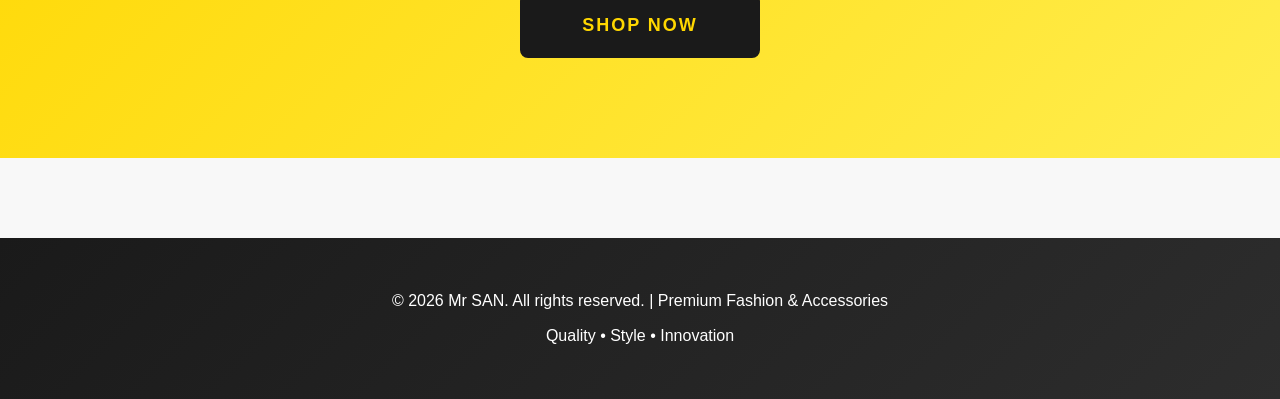
==== commit c2eaacee: "CTA button added to hero section" ====
--- a/index.html
+++ b/index.html
@@ -3,7 +3,7 @@
 <head>
     <meta charset="UTF-8">
     <meta name="viewport" content="width=device-width, initial-scale=1.0">
-    <title>Mr SAN - Premium Fashion & Accessories</title>
+    <title>Mr SAN GLOBAL LUXURY</title>
     <link rel="stylesheet" href="styles.css">
 </head>
 <body>
@@ -14,7 +14,12 @@
                 <div class="logo">
                     <img src="./Images/Mr San logo.jpeg" alt="Mr SAN Logo" class="logo-img">
                 </div>
-                <nav class="navbar">
+                <button class="hamburger" id="hamburger" onclick="toggleMobileMenu()">
+                    <span></span>
+                    <span></span>
+                    <span></span>
+                </button>
+<nav class="navbar" id="navbar">
                     <ul class="nav-menu">
                         <li><a href="index.html">Home</a></li>
                         <li class="dropdown">
@@ -37,9 +42,15 @@
                         </li>
                         <li><a href="shop.html#gadgets">Gadgets</a></li>
                         <li><a href="shop.html#contact">Contact</a></li>
+                        <li class="mobile-cart">
+                            <button class="cart-btn" onclick="toggleCart()">
+                                <span class="cart-icon">🛒</span>
+                                <span class="cart-count" id="cart-count">0</span>
+                            </button>
+                        </li>
                     </ul>
                 </nav>
-                <button class="cart-btn" onclick="toggleCart()">
+                <button class="cart-btn desktop-cart" onclick="toggleCart()">
                     <span class="cart-icon">🛒</span>
                     <span class="cart-count" id="cart-count">0</span>
                 </button>
@@ -55,7 +66,7 @@
         </video>
         <div class="hero-content">
             <h1>Welcome to Mr SAN</h1>
-            <p>Discover Exceptional Style and Quality</p>
+            <button class="cta-btn" onclick="window.location.href='shop.html'">Explore Exceptional Style and Quality</button>
         </div>
     </section>
 
--- a/styles.css
+++ b/styles.css
@@ -21,7 +21,7 @@
 .header {
     background: linear-gradient(135deg, #1a1a1a 0%, #2d2d2d 100%);
     color: white;
-    padding: 20px 0;
+    padding: 12px 0;
     position: sticky;
     top: 0;
     z-index: 100;
@@ -32,7 +32,8 @@
     display: flex;
     justify-content: space-between;
     align-items: center;
-    gap: 40px;
+    gap: 20px;
+    width: 100%;
 }
 
 .logo h1 {
@@ -197,6 +198,15 @@
     font-weight: bold;
 }
 
+/* Mobile/Desktop Cart Toggle */
+.mobile-cart {
+    display: none !important;
+}
+
+.desktop-cart {
+    display: flex !important;
+}
+
 /* Hero Section */
 .hero {
     position: relative;
@@ -227,11 +237,21 @@
     background: rgba(0, 0, 0, 0.5);
     padding: 60px 40px;
     border-radius: 10px;
+    display: flex;
+    flex-direction: column;
+    align-items: center;
+    gap: 20px;
 }
 
 .hero-content h2 {
     font-size: 48px;
     margin-bottom: 15px;
+    text-shadow: 2px 2px 4px rgba(0, 0, 0, 0.5);
+}
+
+.hero-content h1 {
+    font-size: 48px;
+    margin: 0;
     text-shadow: 2px 2px 4px rgba(0, 0, 0, 0.5);
 }
 
@@ -576,8 +596,128 @@
     margin: 10px 0;
 }
 
+/* Hamburger Menu */
+.hamburger {
+    display: none;
+    flex-direction: column;
+    cursor: pointer;
+    border: none;
+    background: none;
+    padding: 10px;
+}
+
+.hamburger span {
+    width: 25px;
+    height: 3px;
+    background: #ffd700;
+    margin: 5px 0;
+    transition: 0.3s;
+    border-radius: 2px;
+}
+
+.hamburger.active span:nth-child(1) {
+    transform: rotate(-45deg) translate(-8px, 8px);
+}
+
+.hamburger.active span:nth-child(2) {
+    opacity: 0;
+}
+
+.hamburger.active span:nth-child(3) {
+    transform: rotate(45deg) translate(-8px, -8px);
+}
+
 /* Responsive Design */
 @media (max-width: 768px) {
+    .container {
+        max-width: 100% !important;
+        margin: 0 !important;
+        padding: 0 !important;
+    }
+
+    .header {
+        padding: 7px 0;
+    }
+
+    .nav-wrapper {
+        display: flex !important;
+        justify-content: space-between !important;
+        align-items: center !important;
+        gap: 0 !important;
+        width: 100%;
+        padding: 10px 15px !important;
+        margin: 0 !important;
+        flex-direction: row !important;
+    }
+
+    .logo {
+        flex: 0 0 auto;
+        margin: 0 !important;
+        padding: 0 !important;
+        display: flex;
+        align-items: center;
+        order: 1;
+    }
+
+    .logo-img {
+        max-height: 40px;
+        width: 55px;
+    }
+
+    .hamburger {
+        display: flex !important;
+        margin-left: auto !important;
+        margin-right: 0 !important;
+        flex-shrink: 0;
+        order: 2;
+    }
+
+    .navbar {
+        display: none;
+        position: absolute;
+        top: 100%;
+        left: 0;
+        right: 0;
+        background: linear-gradient(135deg, #1a1a1a 0%, #2d2d2d 100%);
+        z-index: 1000;
+        border-top: 2px solid #ffd700;
+        padding: 0;
+    }
+
+    .navbar.active {
+        display: block;
+    }
+
+    .nav-menu {
+        flex-direction: column;
+        gap: 0;
+        padding: 10px 0;
+    }
+
+    .nav-menu li {
+        padding: 0;
+    }
+
+    .nav-menu a {
+        display: block;
+        padding: 12px 20px;
+    }
+
+    .mobile-cart {
+        display: flex !important;
+        padding: 10px 20px;
+        border-top: 1px solid #ffd700;
+    }
+
+    .mobile-cart .cart-btn {
+        width: 100%;
+        justify-content: center;
+    }
+
+    .desktop-cart {
+        display: none !important;
+    }
+
     .dropdown-menu {
         position: static;
         opacity: 1;
@@ -603,6 +743,7 @@
     .dropdown-menu a:hover {
         padding-left: 45px;
     }
+
     .contact-wrapper {
         grid-template-columns: 1fr;
     }
@@ -615,15 +756,15 @@
     .form-row {
         grid-template-columns: 1fr;
     }
-    .nav-wrapper {
-        flex-direction: column;
-        gap: 15px;
-    }
 
     .nav-menu {
         flex-direction: column;
-        gap: 10px;
-        text-align: center;
+        gap: 0;
+        padding: 10px 0;
+    }
+
+    .nav-menu li {
+        padding: 0;
     }
 
     .hero {
